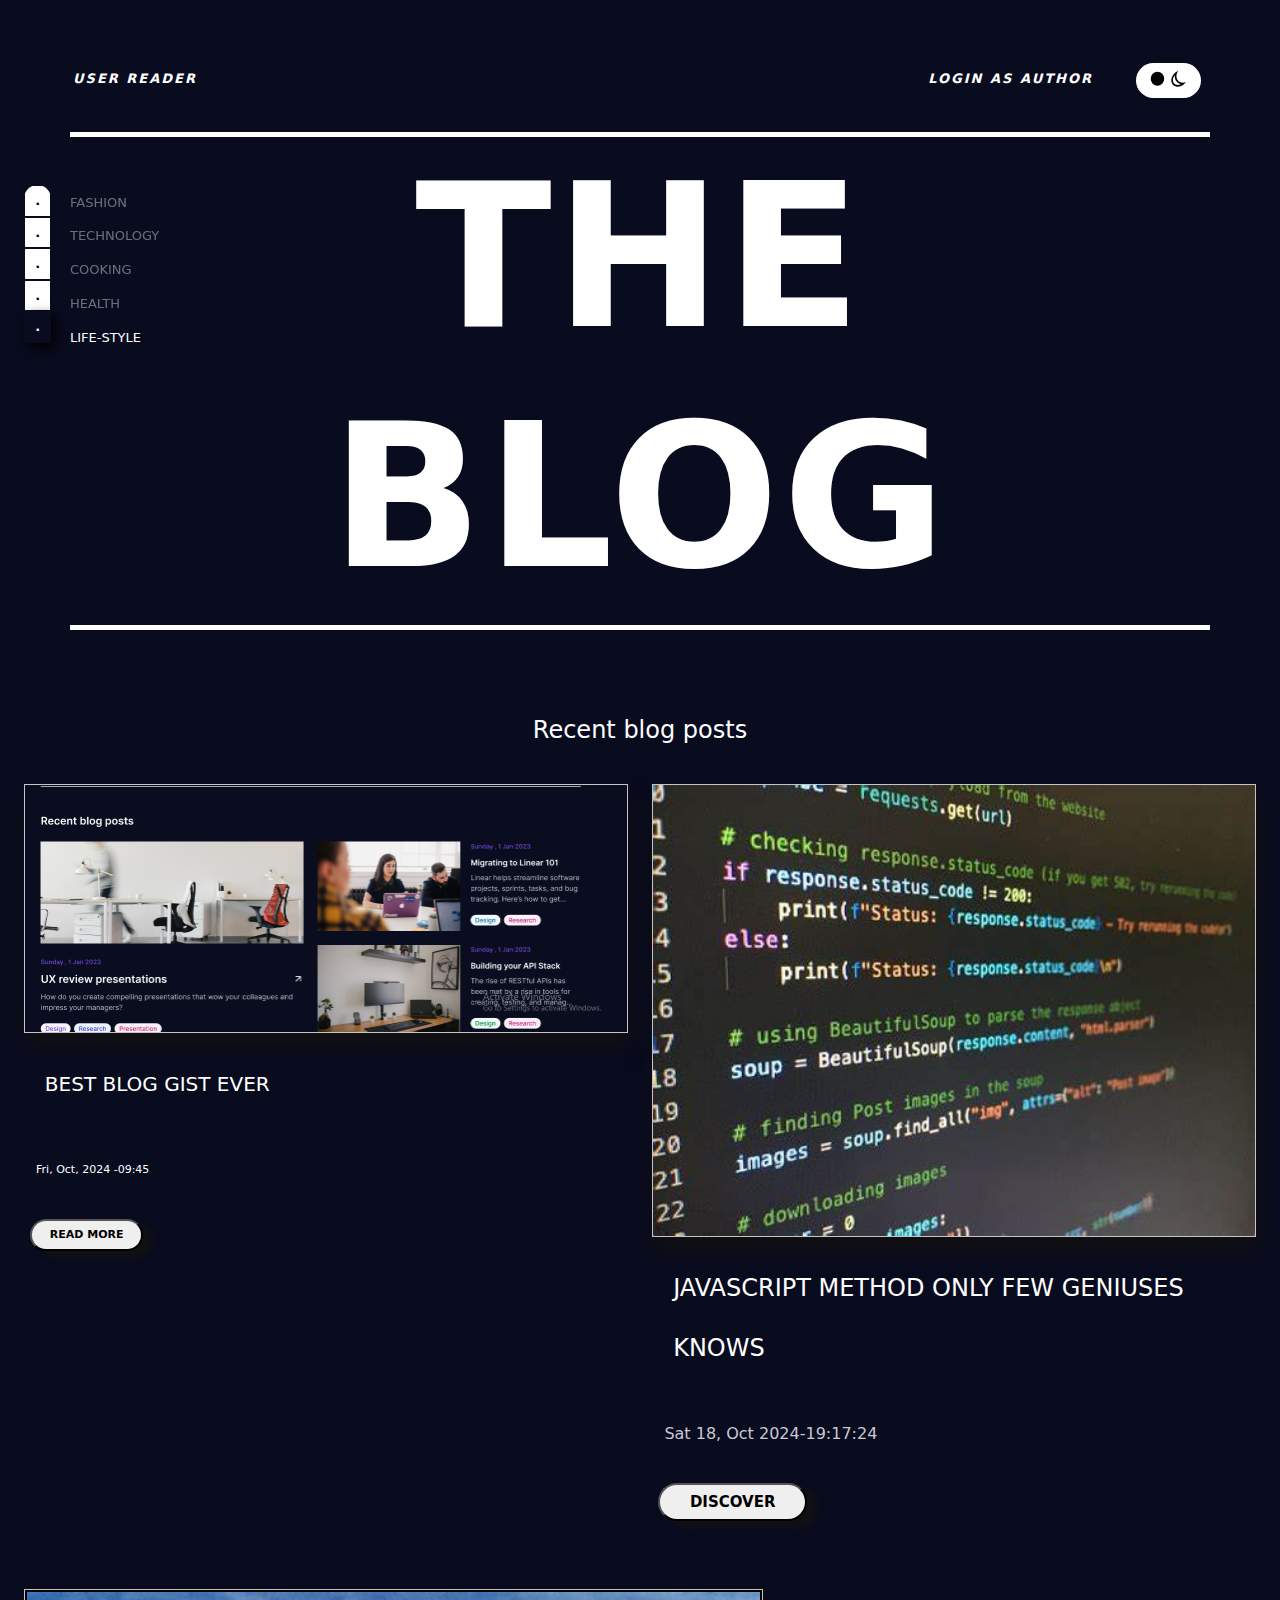
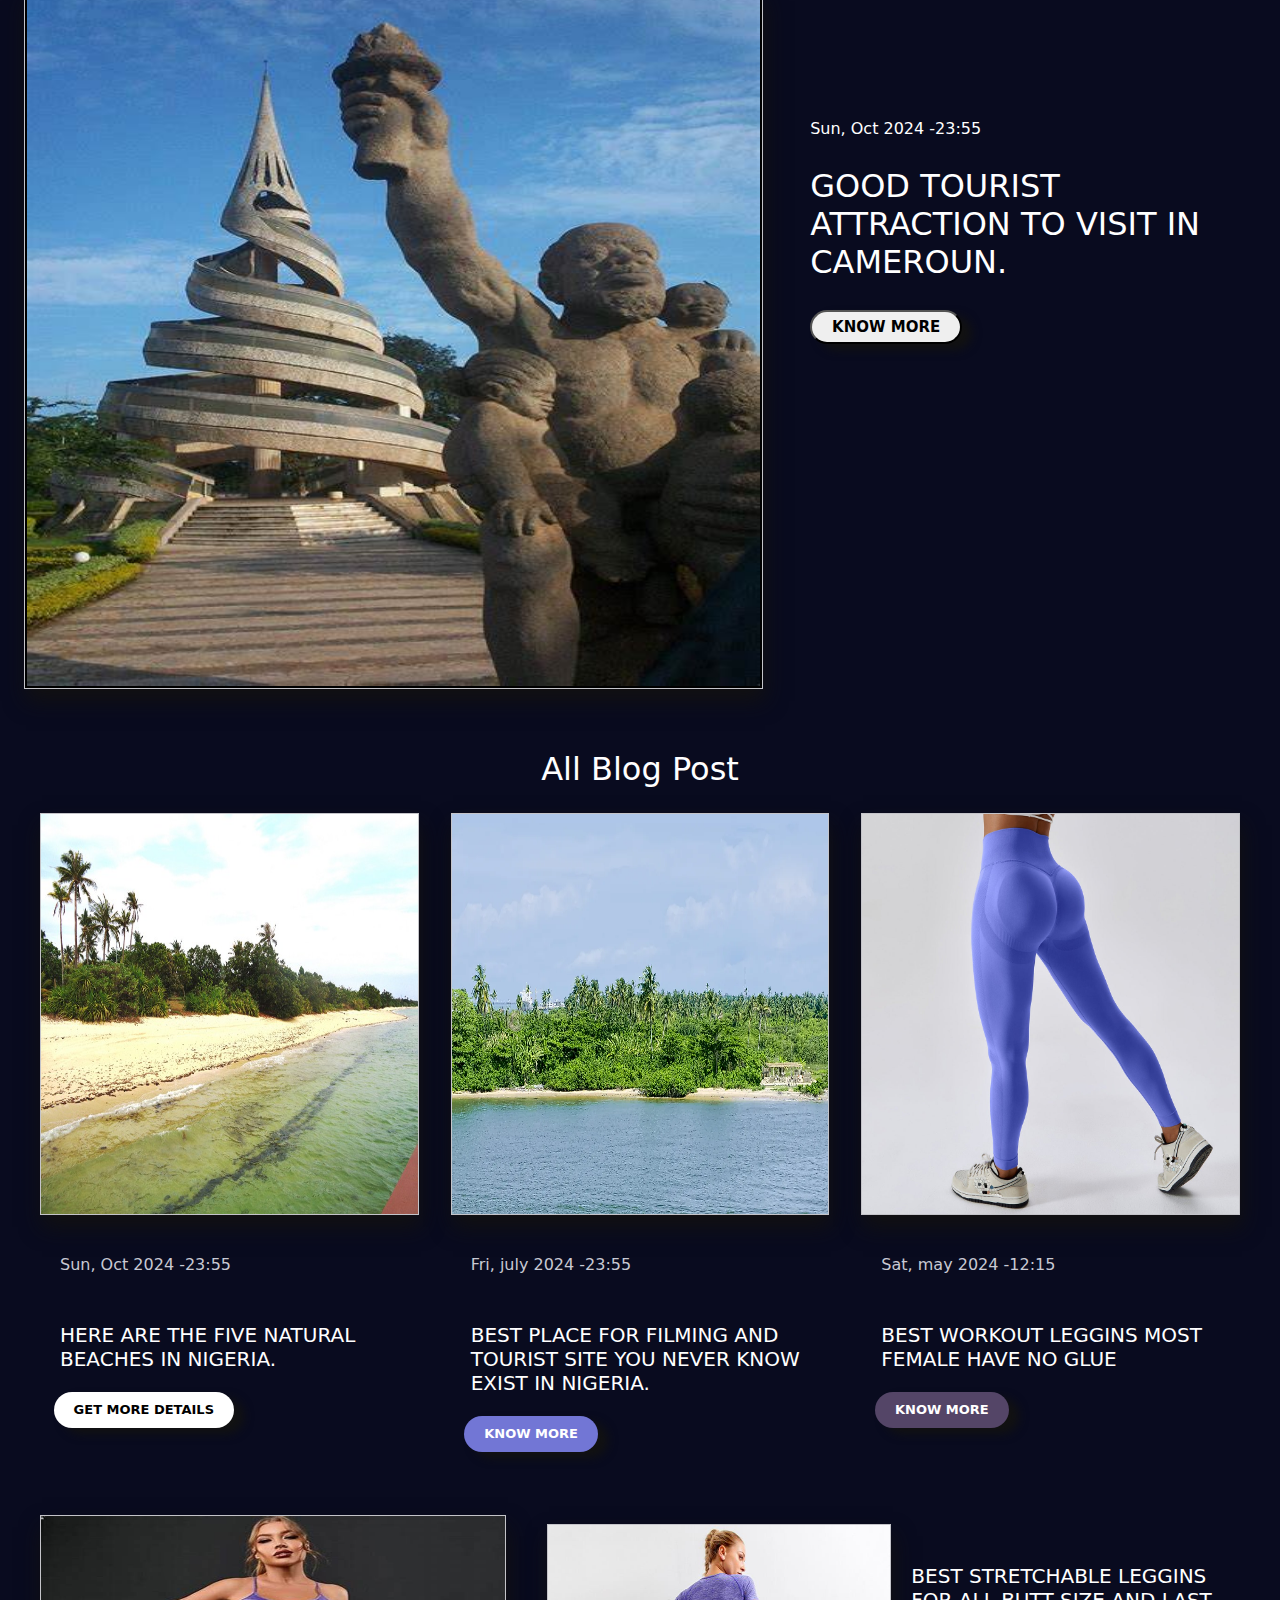
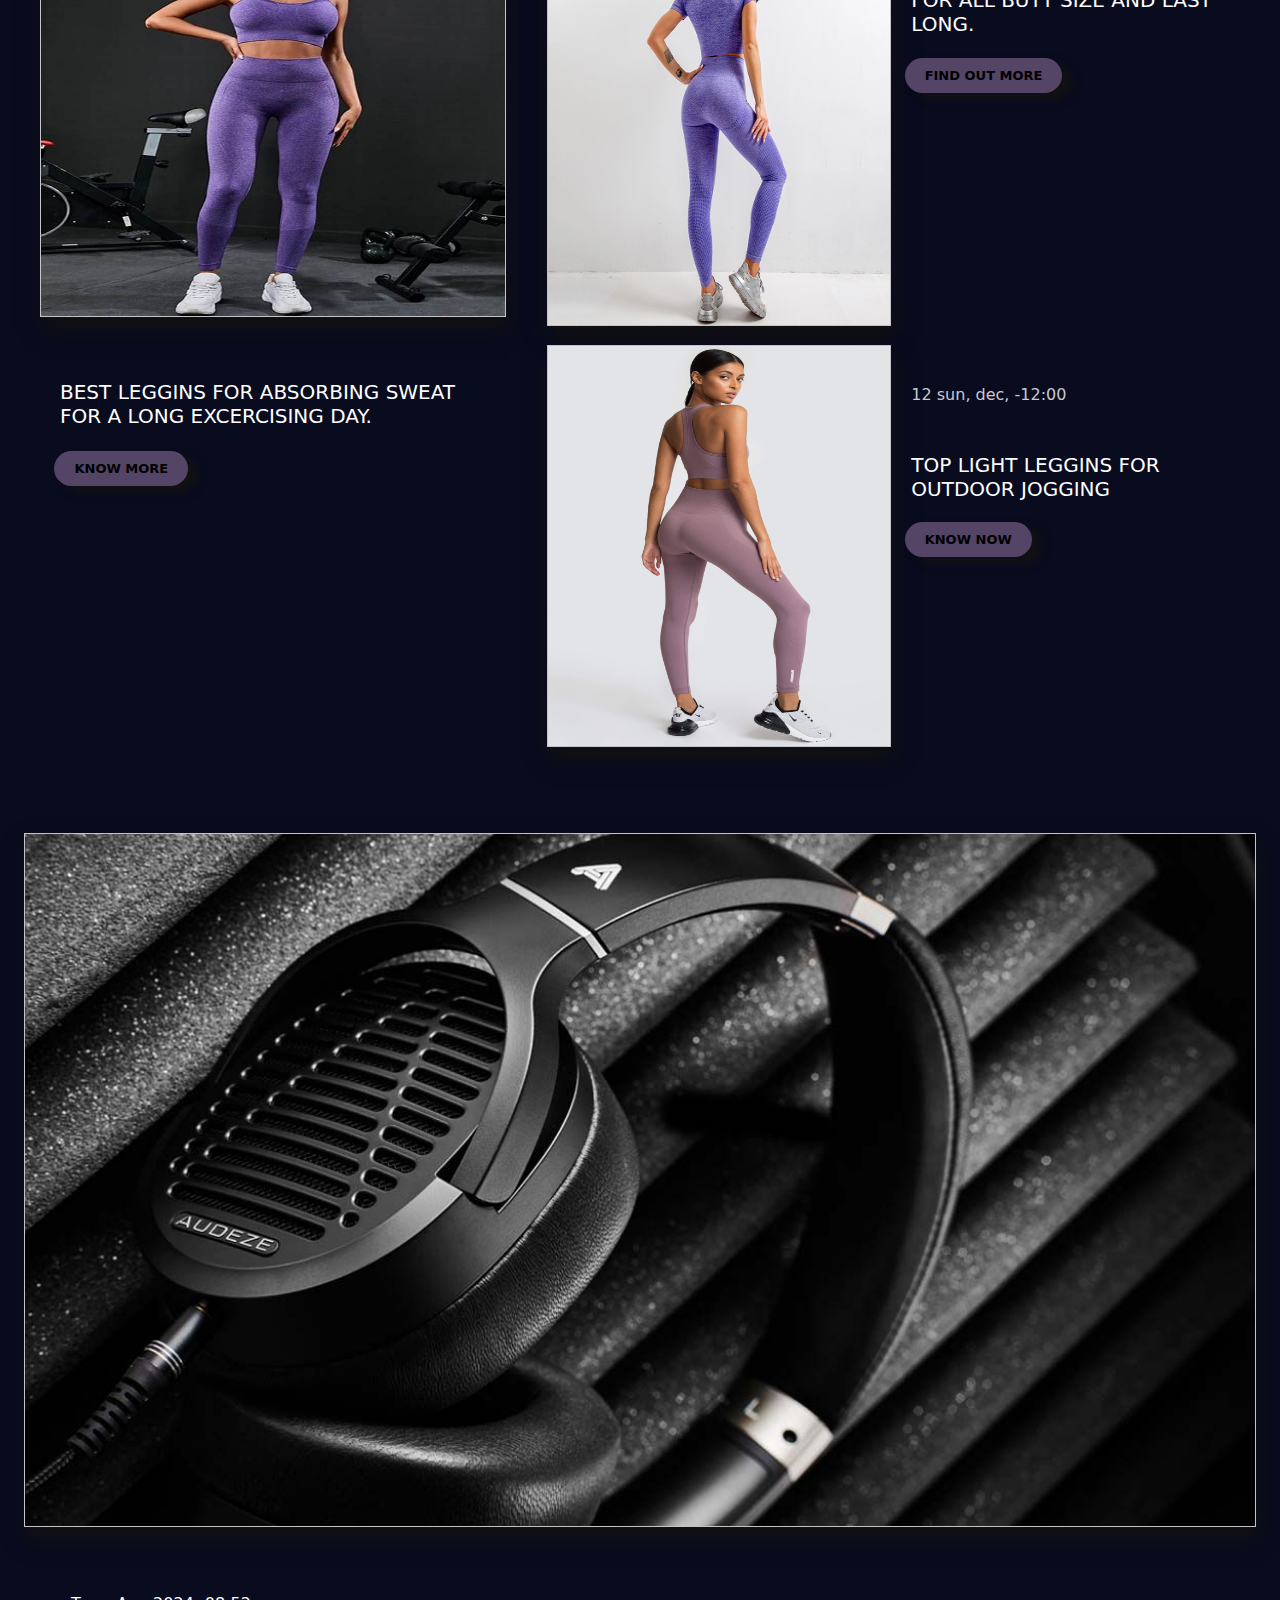
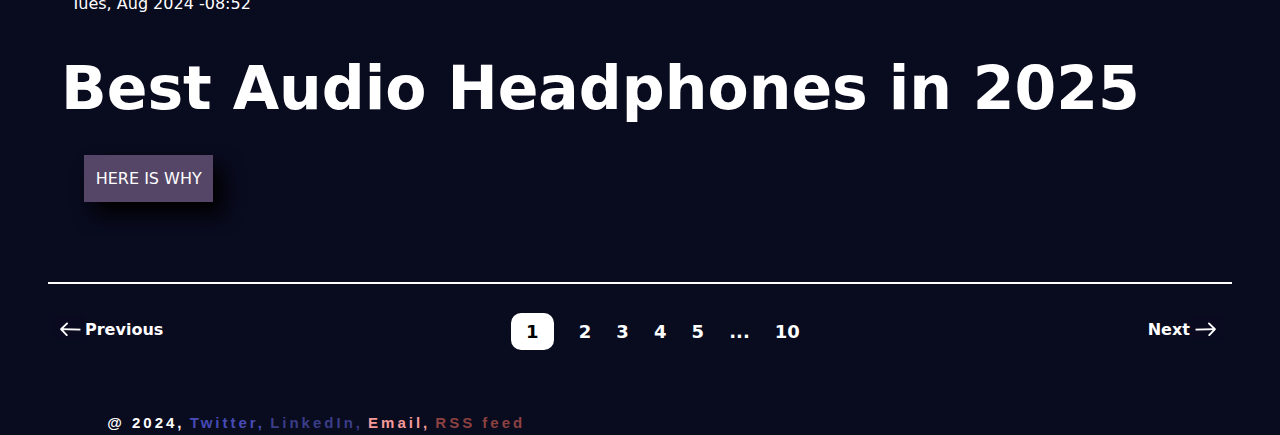
==== index.html @ d34fa122 "change again with javascript" ====
<!DOCTYPE html>
<html lang="en">
<head>
    <meta charset="UTF-8">
    <meta name="viewport" content="width=device-width, initial-scale=1.0">
    <link rel="stylesheet" href="css/Bootstrapp/bootstrap.min.css">
    <link rel="stylesheet" href="css/vanilla/style.css">
   
    <title>THE BLOG</title>
</head>
<body>
    <!-- overall blog container  -->
   <div class="Blog-body">
    <!-- main container -->
    <div class="main">
        <!-- Blog header -->
        <div class="header flex-container-column">
            <!-- Blog top nav -->
            <div class="Top-nav flex-container-row">
                <div class="Text-nav flex-container-row">
                    <div class="User-mode">
                        <h3 class="color-white">USER READER</h3>
                    </div>
                    <div class="Blogger-login color-white">
                        <h3>LOGIN AS AUTHOR</h3>
                    </div>
                </div>
               <div class="switcher">
                <div class="circle">
                    <img src="./assets/img/logo_assets/Ellipse 3.svg" alt="daylight" width="15px" class="day">
                    <img src="./assets/img/logo_assets/Subtract.svg" alt="night" width="15px" class="night">
                </div>
               </div>
          
            </div>
            <div class="Hero-text-container color-white">
                <div class="filter-bar flex-container-row">
                    <div class="flex-container-column description-name">
                        <span class="Fashion">FASHION</span>
                        <span class="Technology">TECHNOLOGY</span>
                        <span class="Cooking">COOKING</span>
                        <span class="Health">HEALTH</span>
                        <span class="selected Lifestyle">LIFE-STYLE</span>
                    </div>
                    <div class="filter flex-container-column">
                        <span id="Fashion">.</span>
                        <span id="Technology">.</span>
                        <span id="Cooking">.</span>
                        <span id="Health">.</span>
                        <span class="default" id="Lifestyle">.</span>
    
                    </div>
                </div>
                <div class="Hero-text">
                    <h1>THE BLOG</h1>
                </div>
            </div>
           
        </div>
         <!-- Blog main section-->
         <div class="Main-section padding-top">
            <div class="Top-text">
            <h4 class="color-white">Recent blog posts</h4>
            </div>
            <div class="Recent-blog-post flex-container-column padding-top">
                <div class="Recent-post flex-container-row">
                 <div class="blog-post-card color-white">
                    <div class="img">
                     <img src="./assets/img/Screenshot 2024-10-18 111700.png" alt="img" width="100%">
                    </div>
                    <div class="text-desc">
                    <h2>BEST BLOG GIST EVER</h2>
                </div>
                <div class="datetime-stamp">
                    <h3 class="color-white">Fri, Oct, 2024 -09:45</h3>
                </div>
                   <div class="button">
                    <input type="button" value="READ MORE">
                   </div>
                 
                 </div>
                 <div class="blog-post-card2 color-white" >
                    <div class="img"><img src="./assets/img/OIP.jpg" alt="img" width="100%" height="100%"></div>
                        
                  
                   
                    <div class="text-desc">
                        <h2>JAVASCRIPT METHOD ONLY  FEW GENIUSES KNOWS</h2>
                    </div>
                    <div class="datetime-stamp">
                        <h3>Sat 18, Oct 2024-19:17:24</h3>
                    </div>
                       <div class="button">
                        <input type="button" value="DISCOVER">
                       </div>
                   
                 </div>
                </div>
                <div class="Recent-post margin-top-5">
                    <div class="blog-post-card3 color-white">
                        <div class="img">
                        <img src="./assets/img/limbe.jpg" alt="Tourist site" width="100%" height="100%">
                        </div>
                        <div class="text-description">
                            <div class="description">
                                <div class="datetime-stamp">
                                    <h2>Sun, Oct 2024 -23:55</h2>
                                </div>
                                <div class="blogpost-description">
                                    <h3 class="color-white">GOOD TOURIST ATTRACTION TO VISIT IN CAMEROUN.</h3>
                                </div>
                                <div class="button">
                                    <input type="button" value="KNOW MORE">
                                   </div>

                            </div>
                        </div>
                    </div>
                </div>
                <div class="All-post margin-top-5">
                    <h2>All Blog Post</h2>
                    <div class="post-container flex-container-row">
                    <div class="post first-post">
                        <div class="img">
                            <img src="./assets/img/Bali-Village-4.jpg" alt="b-village" width="100%">
                        </div>
                        <div class="text-desc">
                            <div class="description">
                                <div class="datetime-stamp">
                                    <h3>Sun, Oct 2024 -23:55</h3>
                                </div>
                                <div class="blogpost-description">
                                    <h3 class="color-white">HERE ARE THE FIVE NATURAL 
                                        BEACHES IN NIGERIA.</h3>
                                </div>
                                <div class="button">
                                    <input type="button" value="GET MORE DETAILS" >
                                   </div>

                            </div>
                        </div>
                    </div>
                    <div class="post second-post">
                        <div class="img ">
                            <img src="./assets/img/shutterstock-133414805.webp" alt="b-village" width="100%">
                        </div>
                        <div class="text-desc">
                            <div class="description">
                                <div class="datetime-stamp">
                                    <h3>Fri, july 2024 -23:55</h3>
                                </div>
                                <div class="blogpost-description">
                                    <h3 class="color-white">BEST PLACE FOR FILMING AND TOURIST SITE YOU NEVER KNOW EXIST IN NIGERIA.</h3>
                                </div>
                                <div class="button">
                                    <input type="button" value="KNOW MORE">
                                   </div>

                            </div>
                        </div>
                    </div>
                    <div class="post third-post">
                        <div class="img ">
                            <img src="./assets/img/R.jpg" alt="leggins" width="100%">
                        </div>
                        <div class="text-desc">
                            <div class="description">
                                <div class="datetime-stamp">
                                    <h3>Sat, may 2024 -12:15</h3>
                                </div>
                                <div class="blogpost-description">
                                    <h3 class="color-white">BEST WORKOUT LEGGINS MOST FEMALE HAVE NO GLUE</h3>
                                </div>
                                <div class="button">
                                    <input type="button" value="KNOW MORE" class="color-white">
                                   </div>

                            </div>
                        </div>
                    </div>
                    </div>
                    <div class="post-container flex-container-row post-2">
                        <div class="post flex-container-column post-display">
                            <div class="img">
                                <img src="./assets/img/wear.jpg" alt="sharp leggins wears" width="100%">
                            </div>
                            <div class="text-desc margin-top-5">
                                <div class="description">
                                    <div class="datetime-stamp"></div>
                                    <div class="blogpost-description">
                                        <h3 class="color-white">BEST LEGGINS FOR  ABSORBING SWEAT FOR A LONG EXCERCISING DAY.</h3>
                                    </div>
                                    <div class="button">
                                        <input type="button" value="KNOW MORE">
                                    </div>
                                    
                                </div>
                            </div>
                        </div>
                        <div class="flex-container-column post-display2">
                            <div class="post flex-container-row post-a padding-2">
                                <div class="img">
                                    <img src="./assets/img/stretching.jpeg" alt="stretch-able" width="100%">
                                </div>
                                <div class="text-desc">
                                    <div class="description">
                                        <div class="datetime-stamp"></div>
                                        <div class="blogpost-description">
                                            <h3 class="color-white">
                                                BEST STRETCHABLE LEGGINS FOR ALL BUTT SIZE AND LAST LONG.
                                            </h3>
                                        </div>
                                        <div class="button">
                                            <input type="button" value="FIND OUT MORE">
                                        </div>
                                    </div>
                                </div>
                            </div>
                            <div class="post flex-container-row post-b padding-2">
                                <div class="img">
                                    <img src="./assets/img/workout leggins.jpg" alt="excercise leggins" width="100%">
                                </div>
                                <div class="text-desc">
                                <div class="text-description">
                                    <div class="datetime-stamp">
                                        <h3>12 sun, dec, -12:00</h3>
                                    </div>
                                    <div class="blogpost-description">
                                        <h3 class="color-white">TOP LIGHT LEGGINS FOR OUTDOOR JOGGING   </h3>
                                    </div>
                                    <div class="button">
                                        <input type="button" value="KNOW NOW">
                                    </div>
                                </div>
                            </div>
                        </div>
                    </div>
                   
                    </div>
                <div class="catch-phrase-blog margin-top-5">
                    <div class="img">
                        <img src="./assets/img/Best_headphones.jpg" alt="headphone" width="100%">
                    </div>
                    
                    <div class="desc">
                    <div class="datetime-stamp" >
                            <h3 style="color: white;">Tues, Aug 2024 -08:52</h3>
                        </div>
                       <h2>Best  Audio Headphones in 2025</h2>
                        <button type="submit">HERE IS WHY</button>
                    </div>
                </div>
            </div>
        </div>
        <!-- blog footer -->
        <div class="footer">
            <div class="footer-container">
                <div class="Top-footer-nav">
                    <div class="previous">
                        <img src="./assets/img/logo_assets/arrow.png" alt="back arrow" id="prev"><span>Previous</span>

                    </div>
                    <div class="nav-numbers">
                        <div class="numbers">
                            <span id="active">1</span>
                            <span>2</span>
                            <span>3</span>
                            <span>4</span>
                            <span>5</span>
                            <span>...</span>
                            <span>10</span>
                        </div>
                    </div>
                    <div class="next">
                        <span>Next</span>
                        <img src="./assets/img/logo_assets/arrow-left.png" alt="arrow front" id="next">
                       
                    </div>
                </div>
                <div class="links margin-top-5">
                    <a href="" id="Production">@ 2024,</a>
                    <a href="" id="Twitter">Twitter,</a>
                    <a href=""id="Linkedin">LinkedIn,</a>
                    <a href="" id="Email">Email,</a>
                    <a href="" id="Rssfeed">RSS feed</a>
                </div>
            </div>
        </div>
    </div>
   </div> 
   <script src="js/interaction.js"></script>
</body>
</html>
---- css/vanilla/style.css ----
/* universal declaration */
*{
    box-sizing: border-box;
}
/* body */

body{
    padding: 0;
    margin: 0;
    background-color: rgb(9, 11, 31);
}

/* universal class */
.flex-container-column{
    display: flex;
    flex-direction: column;
    justify-content: space-between;

}
.flex-container-row{
    display: flex;
    flex-direction: row;
    justify-content: space-between;

}
.margin-top-5{
    margin-top: 5%;
}
.padding-top{
    padding-top: 12px;
}
.color-white{
    color: white !important;
}
.padding-2{
    padding: 2%;
}
.img{
    box-shadow: #121111 2px 12px 20px;
    border: 1px solid #ffffffc2;
    max-height: 600px;
}

.img:hover, .button input:hover {
    opacity: 80%;
    transition: all 0.3s ease !important;
}
/* header container */
.header{
     padding: 34px 70px;
    /* padding: 2%; */
   
}
/* header top navigation container*/
.header .Top-nav{
    margin: 34px 0px;
}
/* text container for top navigation  */
.Text-nav{
    width: 90%;
     
} 
/* section for login */
.Text-nav .User-mode, .Blogger-login{
    padding: 3px;
    font-style: italic;
    letter-spacing: 15%;
    line-height: 10px;
    font-size: 16px;
} 
/* container for day/night switcher */
.switcher{
    display: flex;
    width: 10%;
    margin-top: -5px;
    padding-left: 30px;
   
}
/* day/night switcher */
.switcher .circle{
    width: 65px;
    border-radius: 20px;
    background-color: white;
    text-align: center;
    padding: 3px;
    margin: 0 auto;
    transition: 0.5s ease-in-out;

} 
.black{
    background-color:  black !important;
}
.white{
    background-color:  white !important;
}
.gray{
    background-color: grey;
}

.Text-nav h3{
    font-weight: 600;
    font-size: medium;
    letter-spacing:2px;
    font-size: small;
}
.Top-text{
    padding: 20px;
}
/* The header text container */
.Hero-text-container{
    position: relative;
    border-top: 5px white solid;
    border-bottom: 5px white solid;
}
.filter-bar{
    position: absolute;
    top: 10%;
    left: -4%;
}
.filter-bar .description-name{
    margin-left: 50%;
    
}
.description-name span{
    font-weight: 300;
    font-size: small;
    margin: 8% 1%;
    /* color: rgb(150, 86, 210); */
    color: white;
    opacity: 0.4;
}
.filter{
    position: absolute;
    background-color: white;
    margin: 0 auto;
    width: 30%;
    border-radius: 15px;
    text-align: center;
    
}
.filter span{
    font-weight: bolder;
    cursor: pointer;
    font-size: small;
    padding: 5px 0px;
    border: 1px solid rgb(9, 11, 31);
    color: black;
}

.radius-bottom{
    border-radius: 0px 0px 15px 15px;
}
.active{
    font-size: medium !important;
    background-color: rgb(9, 11, 31);
    color: white !important;
    box-shadow: 0px 5px 5px black;
    
}
.default{
    background-color: rgb(9, 11, 31);
    color: white !important;
    box-shadow: 4px 5px 12px black;
   
    
}
.selected{
   opacity: 1 !important;
   font-weight: 500 !important;
}
.Hero-text-container .Hero-text {
    text-align: center;
  
}

.Hero-text h1{
     font-size: 200px;
    letter-spacing: 3px;
    font-weight: bolder;
    
    
}
/* main section of the page */
.Main-section{
    margin:20px 24px 0px;
    
}
/* section header */
.Main-section h4{
    text-align: center;
}
/* Recent post container */

.blog-post-card{
    width: 50%;
    margin-right: 2%;
}

.blog-post-card2{
    width: 50%;
    max-width: 700px;
}
.blog-post-card2 h2, .blog-post-card h2{
    padding: 5px;
    margin: 1%;
}


.text-desc{
    padding: 10px;
}
.text-desc h2,.text-desc h2{
font-size: 24px;
letter-spacing: 5%;
line-height: 60px;

}
.blog-post-card .text-desc h2{
    font-size: 20px;
}
.blog-post-card2 .datetime-stamp,.blog-post-card .datetime-stamp{
    padding: 5px;
    padding-left: 2%;
}
.datetime-stamp h3{
    font-size: 16px;
    color: #c8c9d3;;
    letter-spacing: 5%;
    line-height: 60px;
}
.blog-post-card .datetime-stamp h3{
    font-size: 11px;
}

.button{
      padding: 1%;
}
.button input{
    color: black;
    border-radius: 20px;
    font-size: 15px;
    font-weight: 700;
    letter-spacing: 5%;
    padding: 1% 5%;
    box-shadow: 10px 6px 10px rgb(18, 18, 18);
   
}
.blog-post-card .button input{
    font-size: 11px;
    color: black;
    padding: 1% 3%;
}

.blog-post-card3{
    display: flex;
    flex-direction: row;
    justify-content: space-between;
    margin: 0 auto;
    width: 100%;
  
   
}
.blog-post-card3 .img{
    width: 60%;
    max-width: 900px;
    max-height: 700px;
  
}
.blog-post-card3 img{
    width: 100% !important;
    border: 2px solid black;
}

.blog-post-card3 .text-description{
    margin: 0 auto;
    width: 40%;
    padding: 3%;
 }
.text-description .description{
    margin-top: 20%;
}

.datetime-stamp,  .blogpost-description{
    padding: 10px;
    
}
.description .button{
    margin-bottom: 5% !important;
}
.blog-post-card3 .datetime-stamp h2{
    letter-spacing: 5%;
    font-size: 16px;
}
.blog-post-card3 h3{
    font-size: 32px !important;
    font-weight: bold;
}
.blog-post-card3 .button{
 
    padding: 10px;
}
.blog-post-card3 .button button{
    color: white;
}

.All-post h2{
    text-align: center;
    color: white;
}

.post{
    padding: 0.3%;
    margin: 1%;
    width: 600px;
}
.post-container .blog-post-card{
    width: 30% !important;
}
.blogpost-description h3{
    font-size: 20px;
   font-weight: 400;
   letter-spacing: 0.2%;
}
.post:hover{
    transition: 1s;
    box-shadow: 15px 15px 30px BLACK;
    
  
}
.post .img img{
    height: 400px;
    max-width: 600px;

}
.post .img img:hover{
    border-radius: 10px;
    opacity: 80%;
    transition: 0.5s;
}
.post .img:hover{
    transition: 0.5s !important;
    border: 1.5px solid white !important;
    border-radius: 10px !important;
}
.post .button input{
    background-color:rgb(84, 69, 103);
    font-weight: 400;
    font-size: small;
    padding: 8px 20px;
    border: none;
    font-weight: bold;
    
}
.post .button input:hover{
    opacity: 80%;
}
.first-post .button input{
    background-color: white;
    color: black;
   
}
.second-post .button input{
    background-color: rgb(114 118 213);
    color: white;
  
}
.post-2 .post-display{
    width: 40%;
    justify-content: normal;
    height: fit-content;
}

.post-display.img{
    width: 80%;
}

.post-2 .post-display2{
    padding: 0.3%;
    margin: 1%;
    width: 60%;
}
/* .post-display .img,.text-desc{
    width: 50%;
} */
.post-display2 .img,.text-desc{
    width: 100%;
}

 .post-a{
    width: 100%;
} 
 .post-b{
    width: 100%;
} 



.catch-phrase-blog h2{
    text-align: left;
    font-size: 45px;
}

.catch-phrase-blog .desc{
    padding: 3%;
   
}
.catch-phrase-blog h2{
    /* color: rgb(85, 70, 104); */
    color: white;
    font-weight: bolder;
    font-size: 60px;
}
button, input{
     box-shadow: 10px 12px 20px black;
}


.catch-phrase-blog button{
    background-color: rgb(85, 70, 104);
    padding: 1%;
    color: white;
    margin: 2%;
    box-shadow: 10px 12px 20px black;
    border: none;
}
.catch-phrase-blog button:hover{
    background-color: black;
    border: 1px solid white;
    transition: 1s;
 
}
.catch-phrase-blog .img{
    max-height: 70%;

}
/* footer */
.footer{
    margin:20px 24px 0px;
    border-top: 2px solid white;
    min-height: 40px;
}

.Top-footer-nav{
    margin-top: 2%;
    display: flex;
    flex-direction: row;
    justify-content: space-between;

}
.nav-numbers{
    padding-top: 10px;
}
.numbers span{
    margin: 0px 10px;
    font-weight: 600;
    font-size: 18px;
}
.numbers #active{
    background-color: white;
    border-radius: 10px;
    color: black;
    padding:8px 15px;
}
.previous, .next{
    padding-top: 5px;
    padding: 10px;
}
.previous img, .next img{
    margin-top: -8px;
    margin-left: -4px;
}
span{
    color: white;
    font-weight: 600;
}    
/* links */
.links a{
    text-decoration: none;
    font-size: 15px;
    font-family: Arial, Helvetica, sans-serif;
    font-weight: bold;
    letter-spacing: 3px;
}
.links{
    margin-left: 5%;
}
.links #Production{
    color:white;
}
.links #Twitter{
    color: rgb(71, 75, 181);
}
.links #Linkedin{
    color: rgb(58, 61, 135);
}
.links #Email{
    color: rgb(244, 154, 154);
}
.links #Rssfeed{
    color: rgb(140, 65, 65);
}
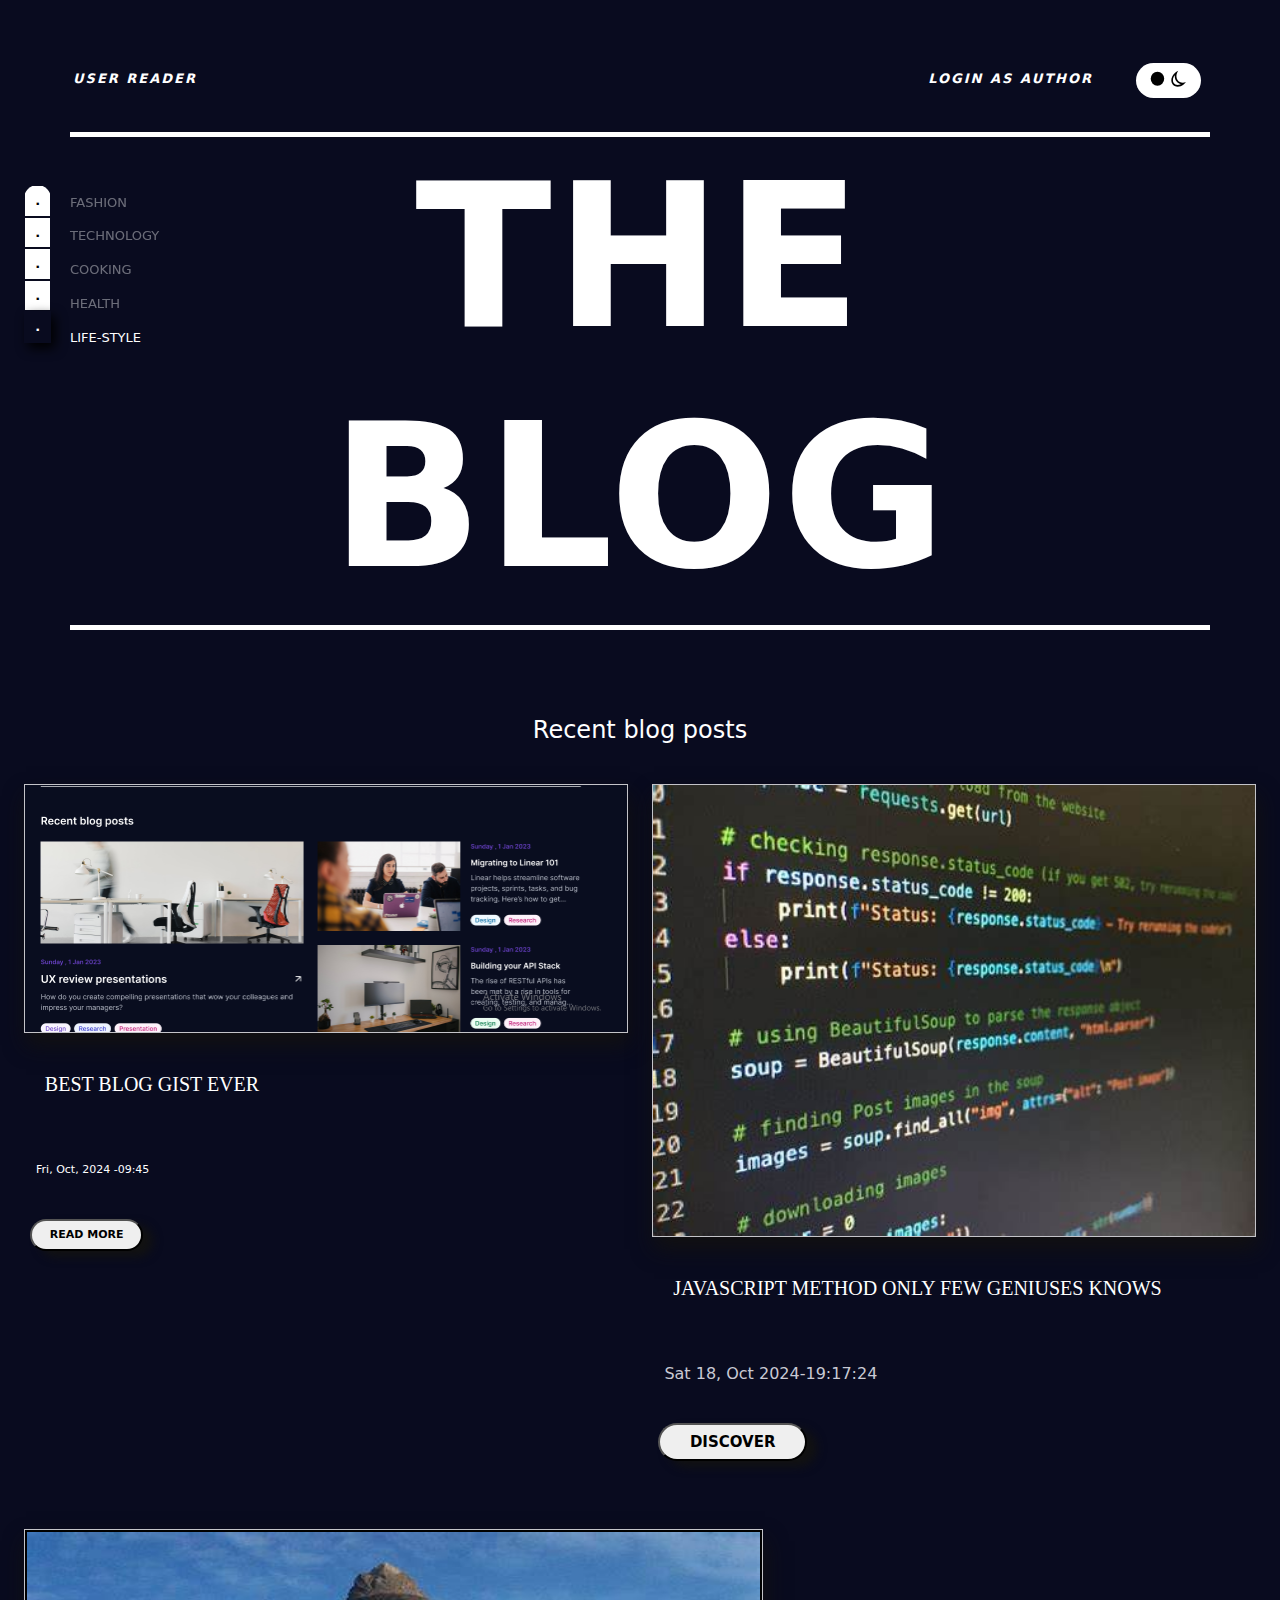
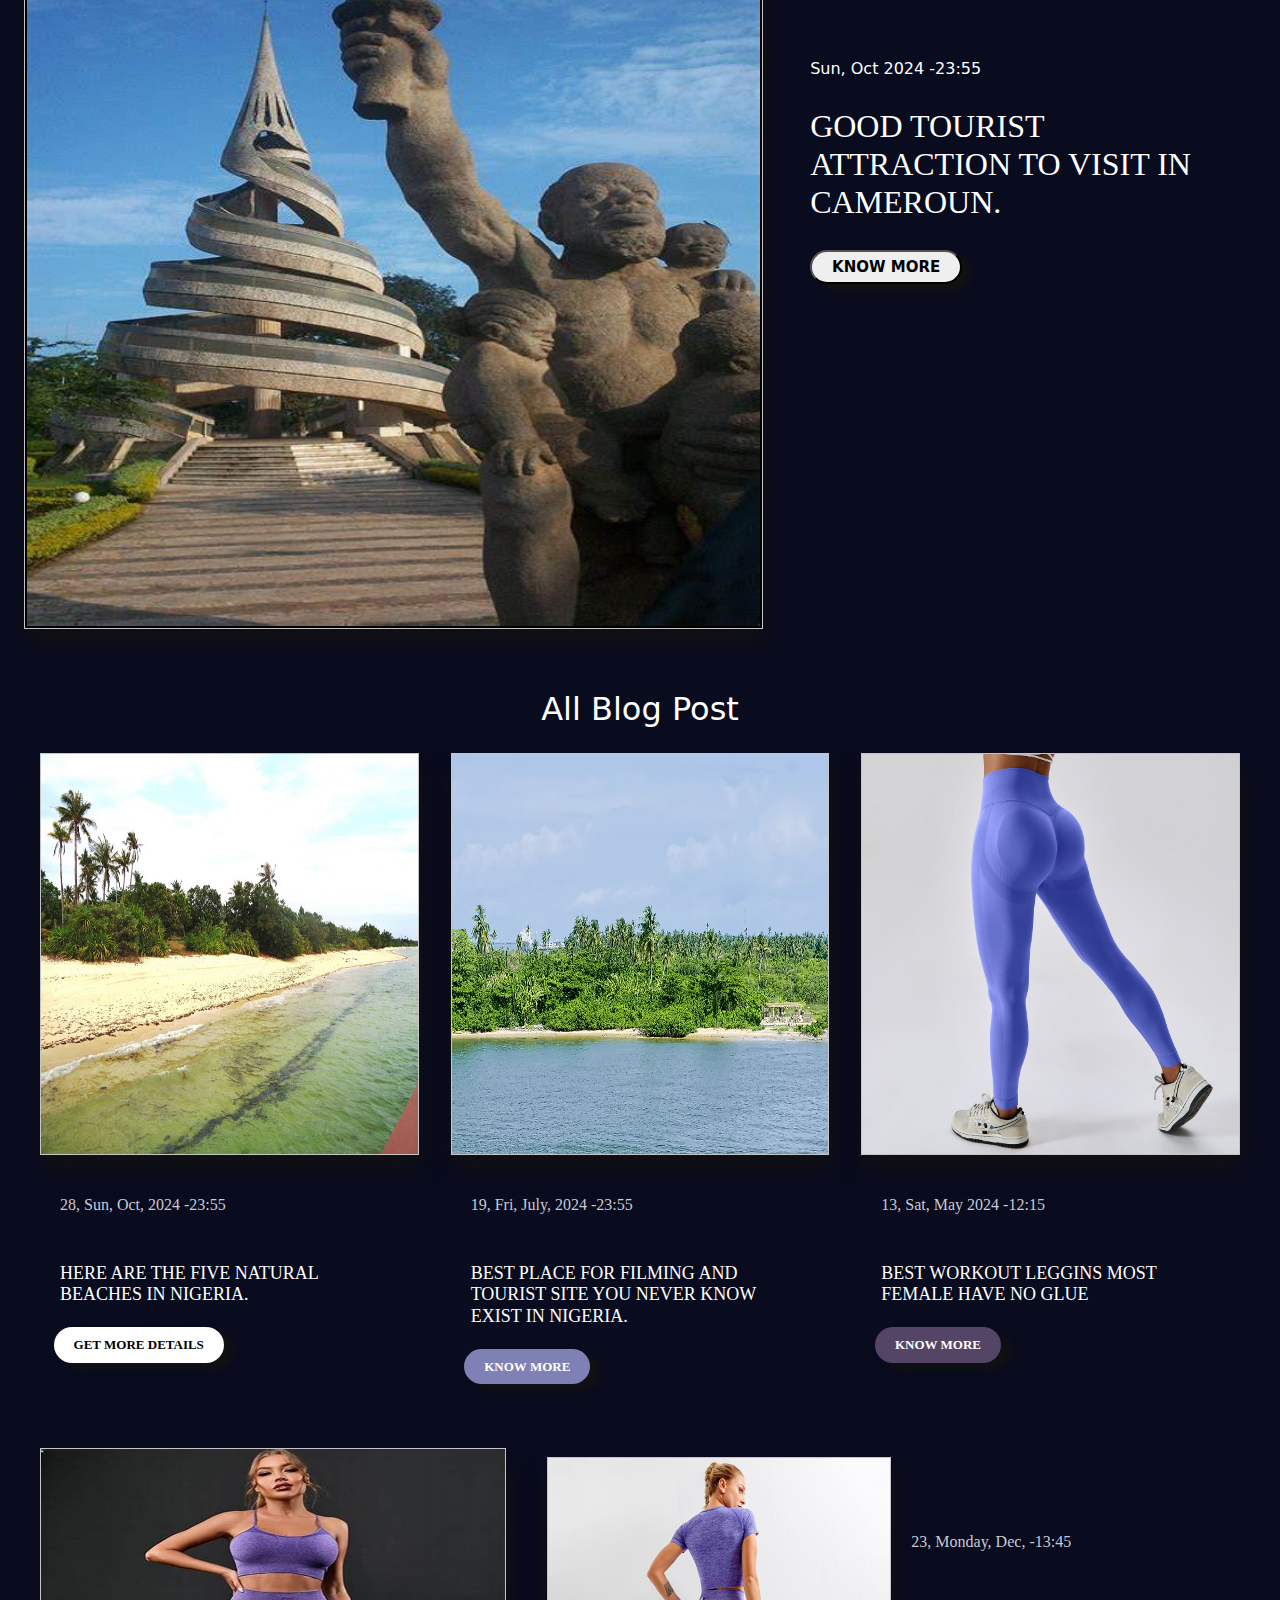
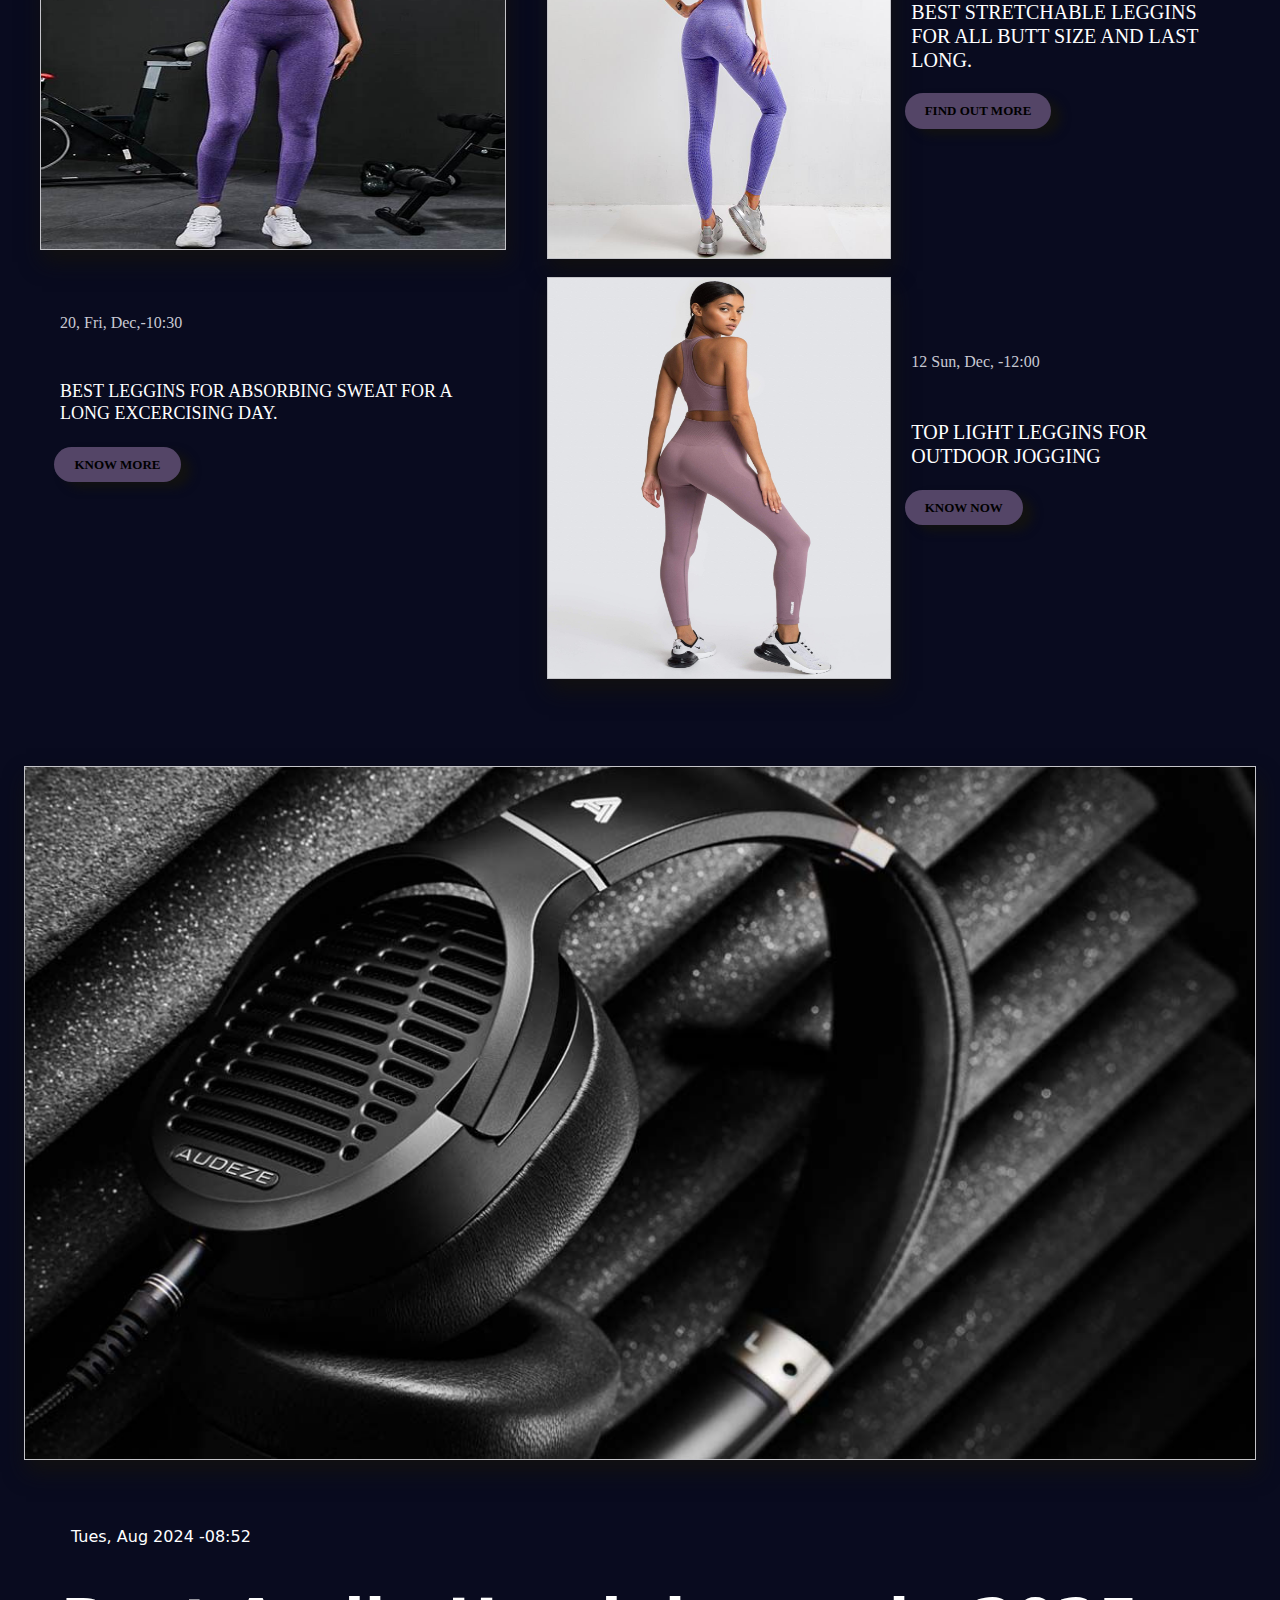
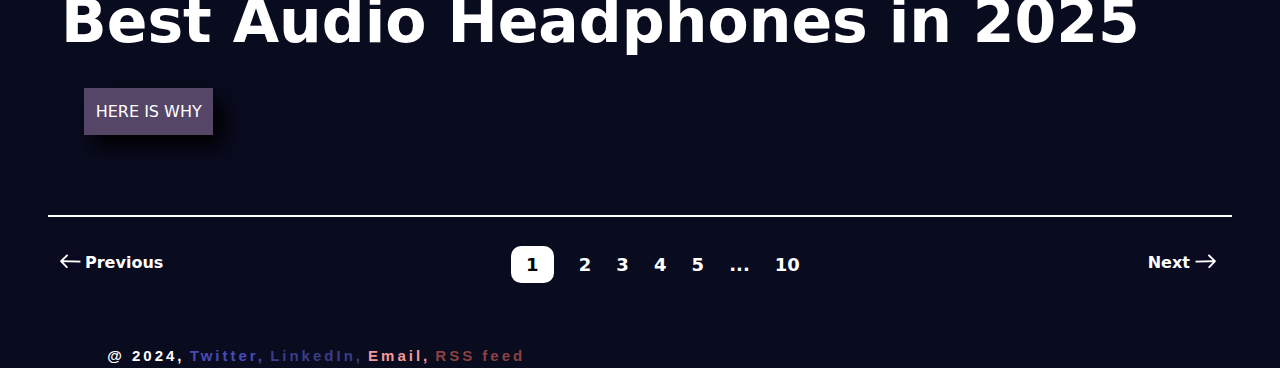
==== commit 972902ec: "update" ====
--- a/index.html
+++ b/index.html
@@ -3,9 +3,10 @@
 <head>
     <meta charset="UTF-8">
     <meta name="viewport" content="width=device-width, initial-scale=1.0">
-    <link rel="stylesheet" href="css/Bootstrapp/bootstrap.min.css">
-    <link rel="stylesheet" href="css/vanilla/style.css">
+    <link rel="stylesheet" href="./css/Bootstrapp/bootstrap.min.css">
+    <link rel="stylesheet" href="./css/vanilla/style.css">
    
+  
     <title>THE BLOG</title>
 </head>
 <body>
@@ -127,7 +128,7 @@
                         <div class="text-desc">
                             <div class="description">
                                 <div class="datetime-stamp">
-                                    <h3>Sun, Oct 2024 -23:55</h3>
+                                    <h3>28, Sun, Oct, 2024 -23:55</h3>
                                 </div>
                                 <div class="blogpost-description">
                                     <h3 class="color-white">HERE ARE THE FIVE NATURAL 
@@ -147,7 +148,7 @@
                         <div class="text-desc">
                             <div class="description">
                                 <div class="datetime-stamp">
-                                    <h3>Fri, july 2024 -23:55</h3>
+                                    <h3>19, Fri, July, 2024 -23:55</h3>
                                 </div>
                                 <div class="blogpost-description">
                                     <h3 class="color-white">BEST PLACE FOR FILMING AND TOURIST SITE YOU NEVER KNOW EXIST IN NIGERIA.</h3>
@@ -166,7 +167,7 @@
                         <div class="text-desc">
                             <div class="description">
                                 <div class="datetime-stamp">
-                                    <h3>Sat, may 2024 -12:15</h3>
+                                    <h3> 13, Sat, May 2024 -12:15</h3>
                                 </div>
                                 <div class="blogpost-description">
                                     <h3 class="color-white">BEST WORKOUT LEGGINS MOST FEMALE HAVE NO GLUE</h3>
@@ -186,7 +187,9 @@
                             </div>
                             <div class="text-desc margin-top-5">
                                 <div class="description">
-                                    <div class="datetime-stamp"></div>
+                                    <div class="datetime-stamp">
+                                        <h3>20, Fri, Dec,-10:30</h3>
+                                    </div>
                                     <div class="blogpost-description">
                                         <h3 class="color-white">BEST LEGGINS FOR  ABSORBING SWEAT FOR A LONG EXCERCISING DAY.</h3>
                                     </div>
@@ -202,9 +205,11 @@
                                 <div class="img">
                                     <img src="./assets/img/stretching.jpeg" alt="stretch-able" width="100%">
                                 </div>
-                                <div class="text-desc">
+                                <div class="text-desc margin-top-5">
                                     <div class="description">
-                                        <div class="datetime-stamp"></div>
+                                        <div class="datetime-stamp">
+                                            <h3>23, Monday, Dec, -13:45 </h3>
+                                        </div>
                                         <div class="blogpost-description">
                                             <h3 class="color-white">
                                                 BEST STRETCHABLE LEGGINS FOR ALL BUTT SIZE AND LAST LONG.
@@ -216,14 +221,14 @@
                                     </div>
                                 </div>
                             </div>
-                            <div class="post flex-container-row post-b padding-2">
+                            <div class="post flex-container-row post-b padding-2 margin-top-5">
                                 <div class="img">
                                     <img src="./assets/img/workout leggins.jpg" alt="excercise leggins" width="100%">
                                 </div>
-                                <div class="text-desc">
+                                <div class="text-desc margin-top-5">
                                 <div class="text-description">
                                     <div class="datetime-stamp">
-                                        <h3>12 sun, dec, -12:00</h3>
+                                        <h3>12 Sun, Dec, -12:00</h3>
                                     </div>
                                     <div class="blogpost-description">
                                         <h3 class="color-white">TOP LIGHT LEGGINS FOR OUTDOOR JOGGING   </h3>
--- a/css/vanilla/style.css
+++ b/css/vanilla/style.css
@@ -208,9 +208,12 @@
 
 .text-desc{
     padding: 10px;
+    font-family: Roboto;
+    font-weight: 400;
+    font-size: 16px;
 }
 .text-desc h2,.text-desc h2{
-font-size: 24px;
+font-size: 20px;
 letter-spacing: 5%;
 line-height: 60px;
 
@@ -317,8 +320,9 @@
     width: 30% !important;
 }
 .blogpost-description h3{
-    font-size: 20px;
-   font-weight: 400;
+    font-family: Roboto;
+    font-size: 18px;
+   font-weight: 300;
    letter-spacing: 0.2%;
 }
 .post:hover{
@@ -360,7 +364,7 @@
    
 }
 .second-post .button input{
-    background-color: rgb(114 118 213);
+    background-color:rgb(127 129 181);
     color: white;
   
 }
@@ -385,14 +389,25 @@
 .post-display2 .img,.text-desc{
     width: 100%;
 }
+.post-display .button input:hover{
+    color: white;
+}
 
  .post-a{
     width: 100%;
 } 
+.post-a .text-desc .blogpost-description h3, .post-b .text-desc .blogpost-description h3{
+    font-size: 20px;
+}
  .post-b{
     width: 100%;
 } 
-
+.post-a .button input:hover{
+    color: white;
+}
+.post-b .button input:hover{
+    color: white;
+}
 
 
 .catch-phrase-blog h2{
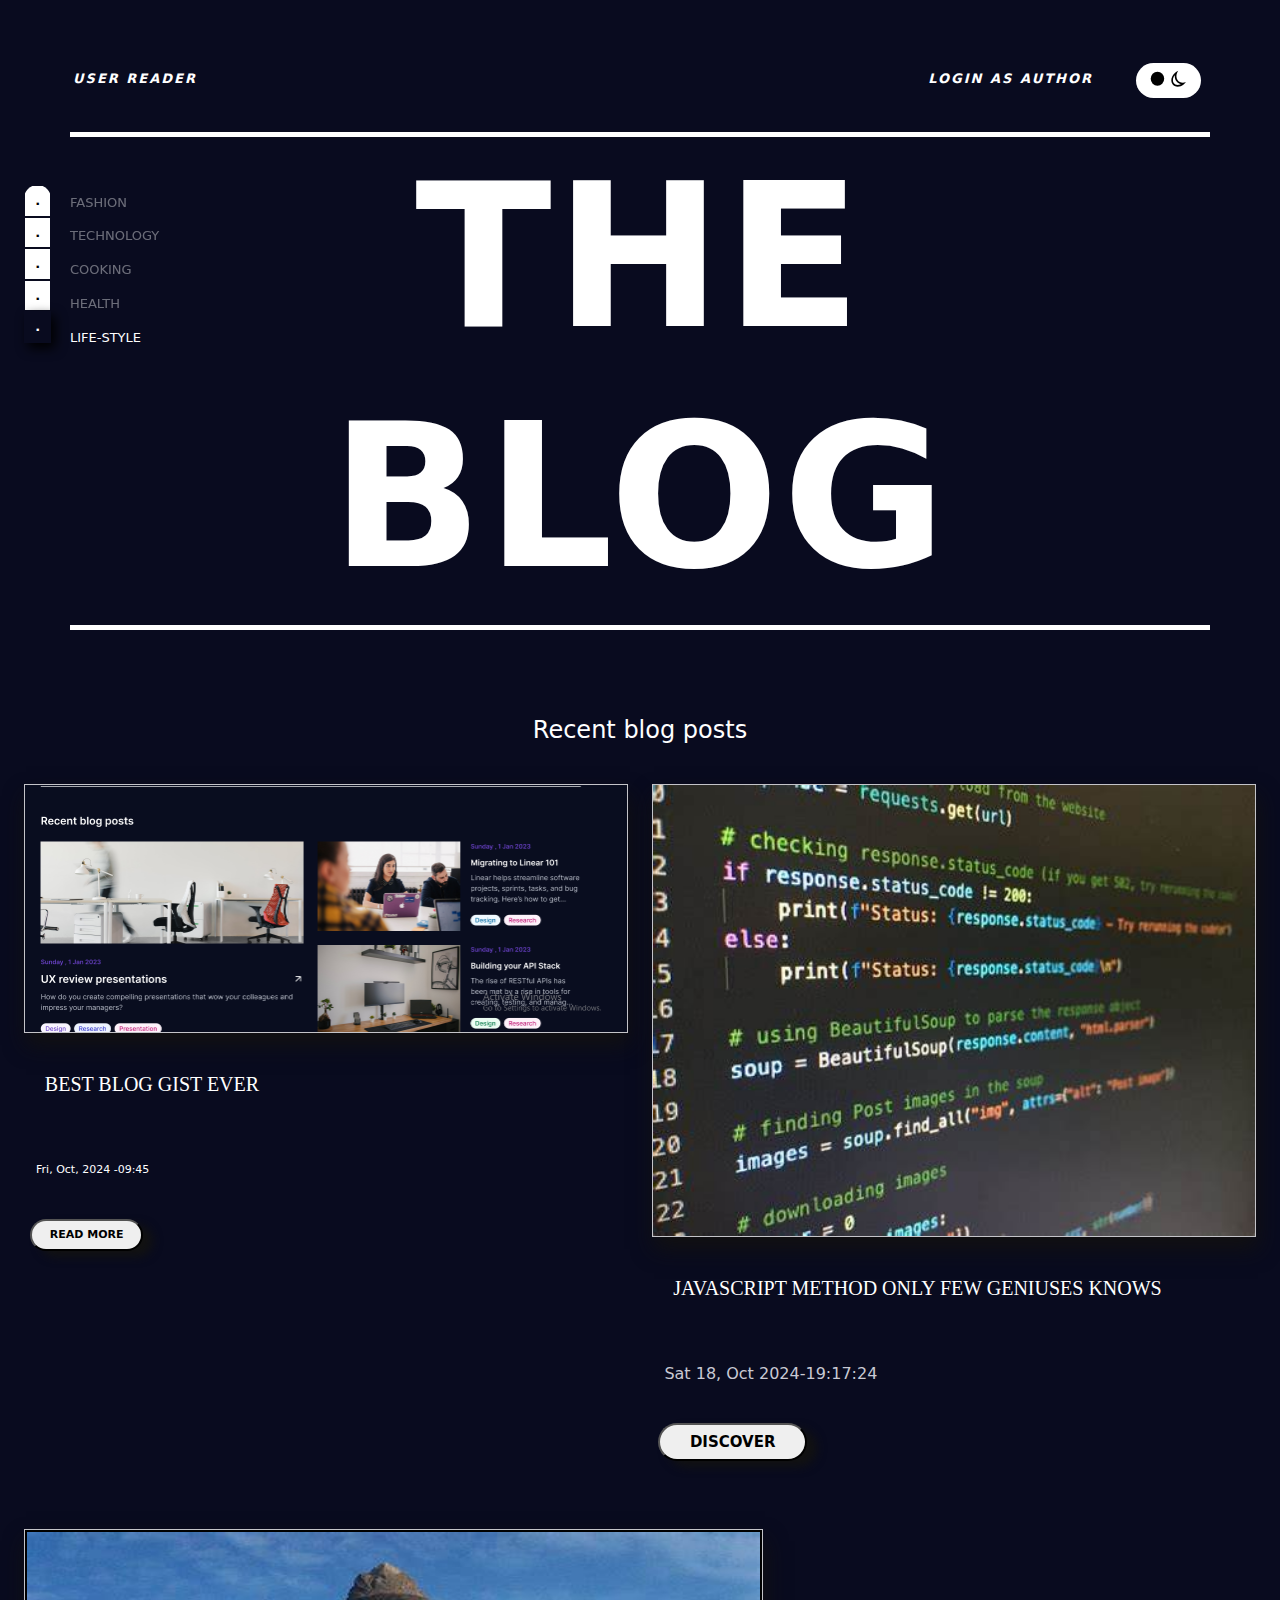
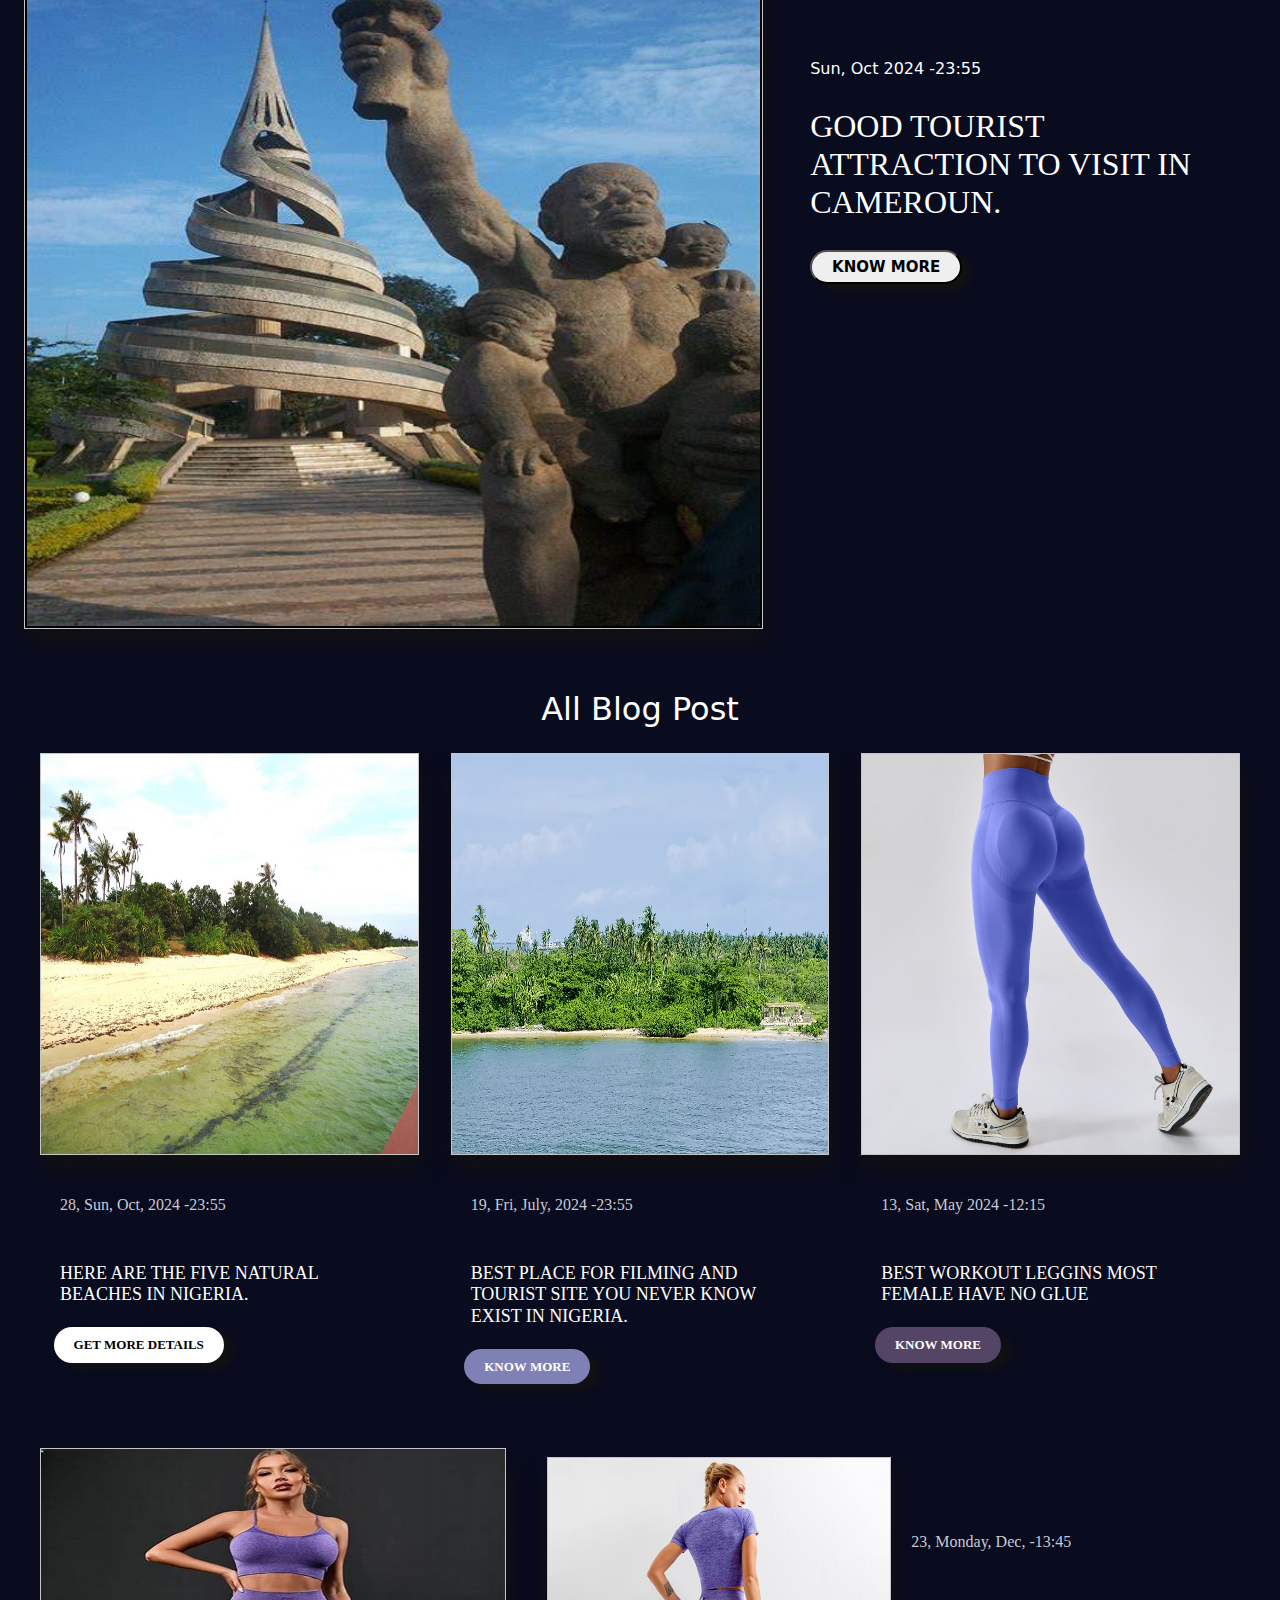
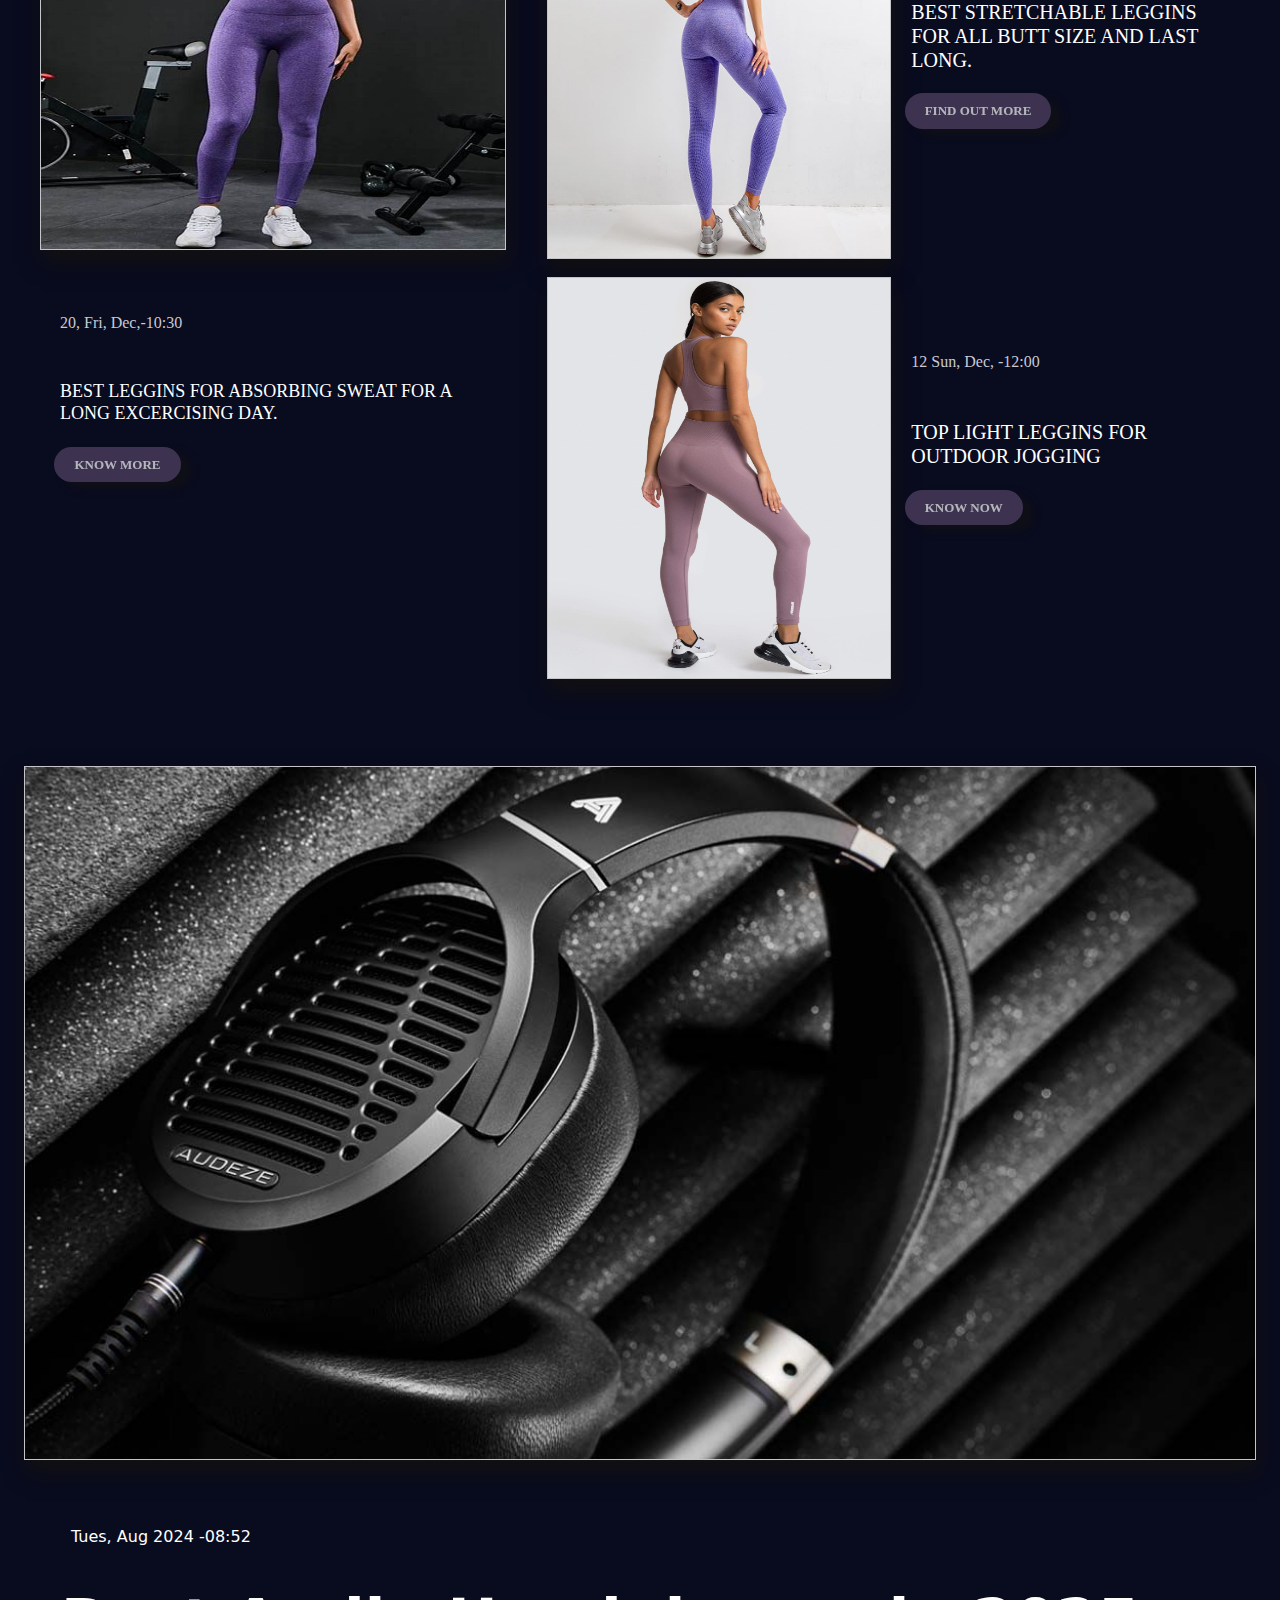
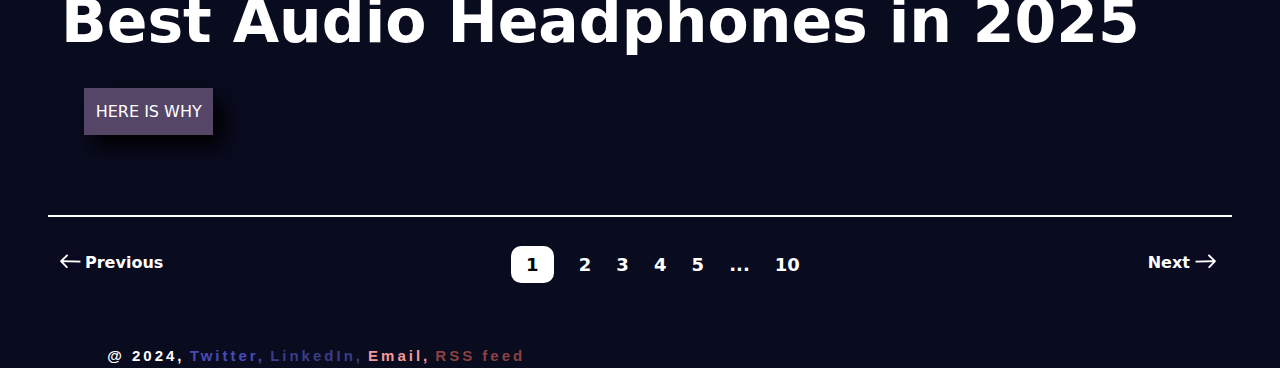
==== commit aa1f0096: "new update" ====
--- a/index.html
+++ b/index.html
@@ -181,7 +181,7 @@
                     </div>
                     </div>
                     <div class="post-container flex-container-row post-2">
-                        <div class="post flex-container-column post-display">
+                        <div class="post flex-container-column post-display margin-top-5">
                             <div class="img">
                                 <img src="./assets/img/wear.jpg" alt="sharp leggins wears" width="100%">
                             </div>
--- a/css/vanilla/style.css
+++ b/css/vanilla/style.css
@@ -402,6 +402,14 @@
  .post-b{
     width: 100%;
 } 
+.post-display .button input{
+    color: white;
+    opacity: 0.7;
+}
+.post-a .button input, .post-b .button input{
+    color: white;
+    opacity: 0.7;
+}
 .post-a .button input:hover{
     color: white;
 }
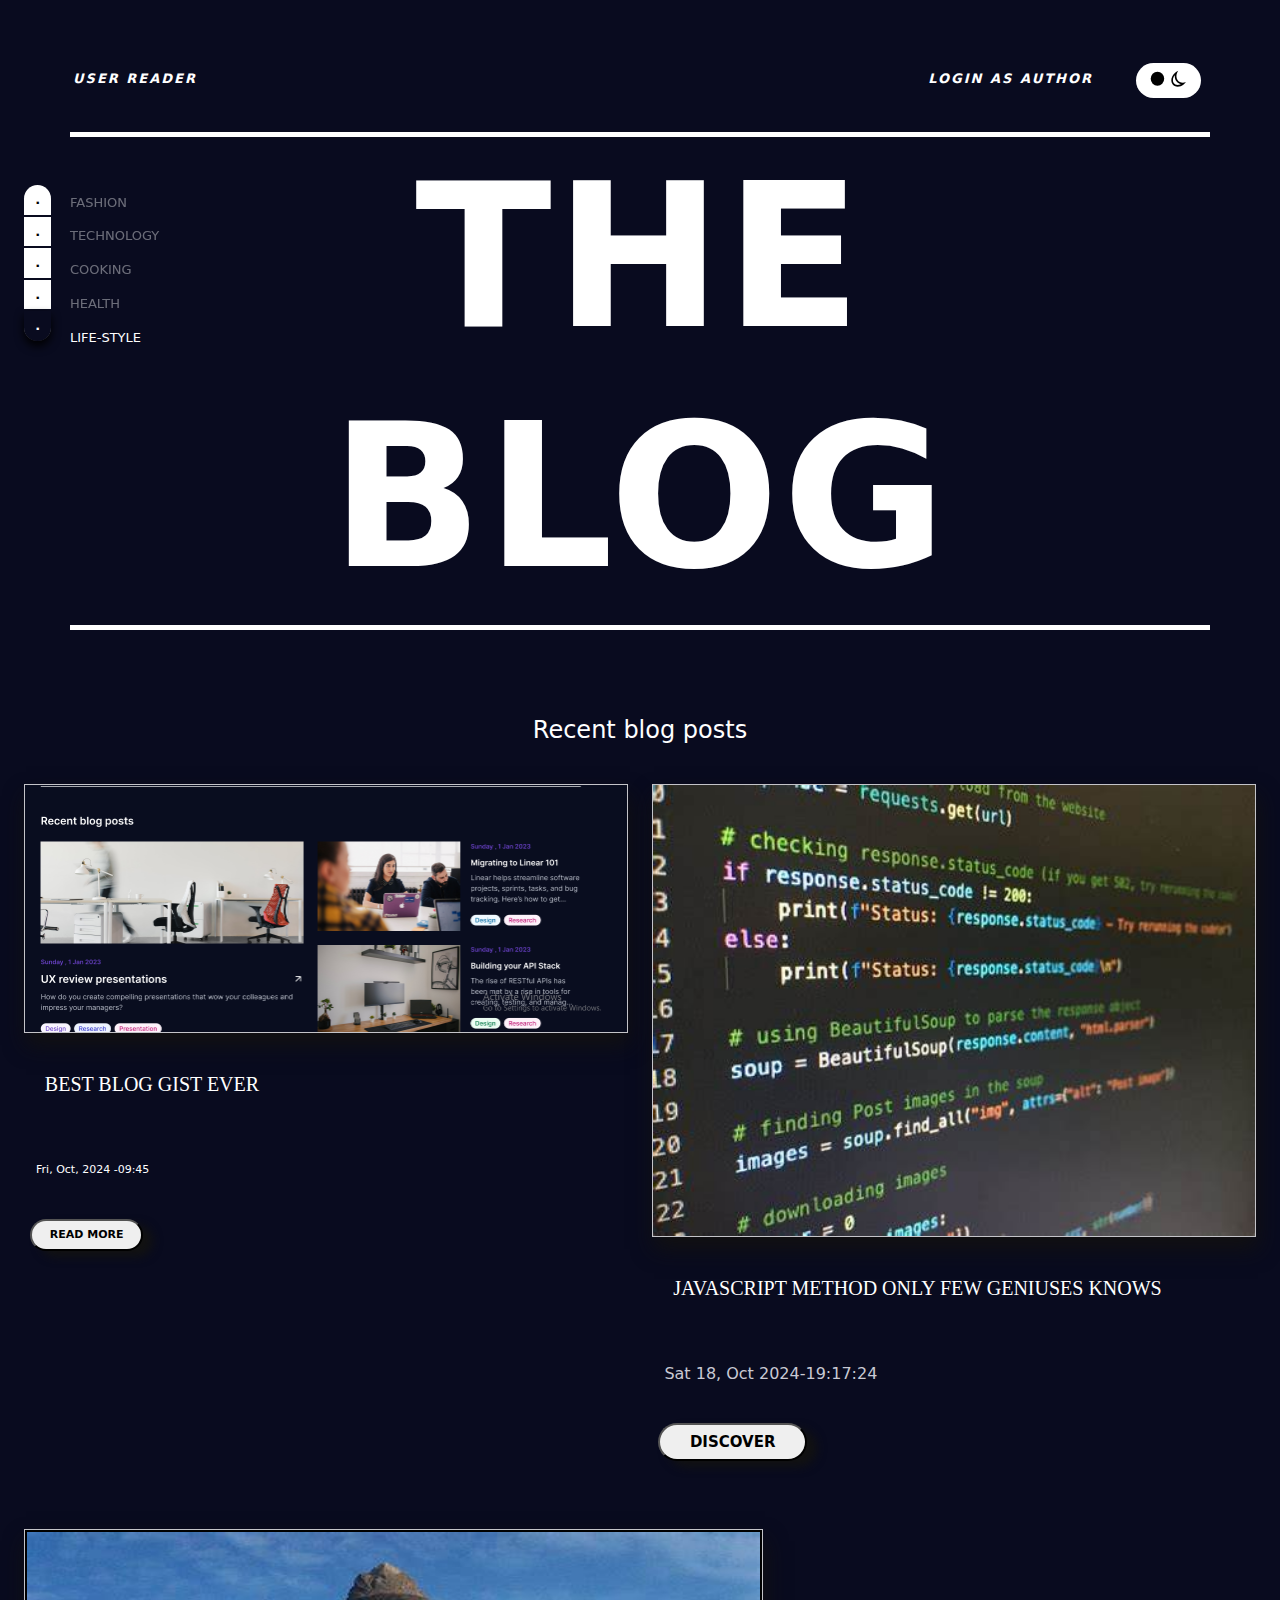
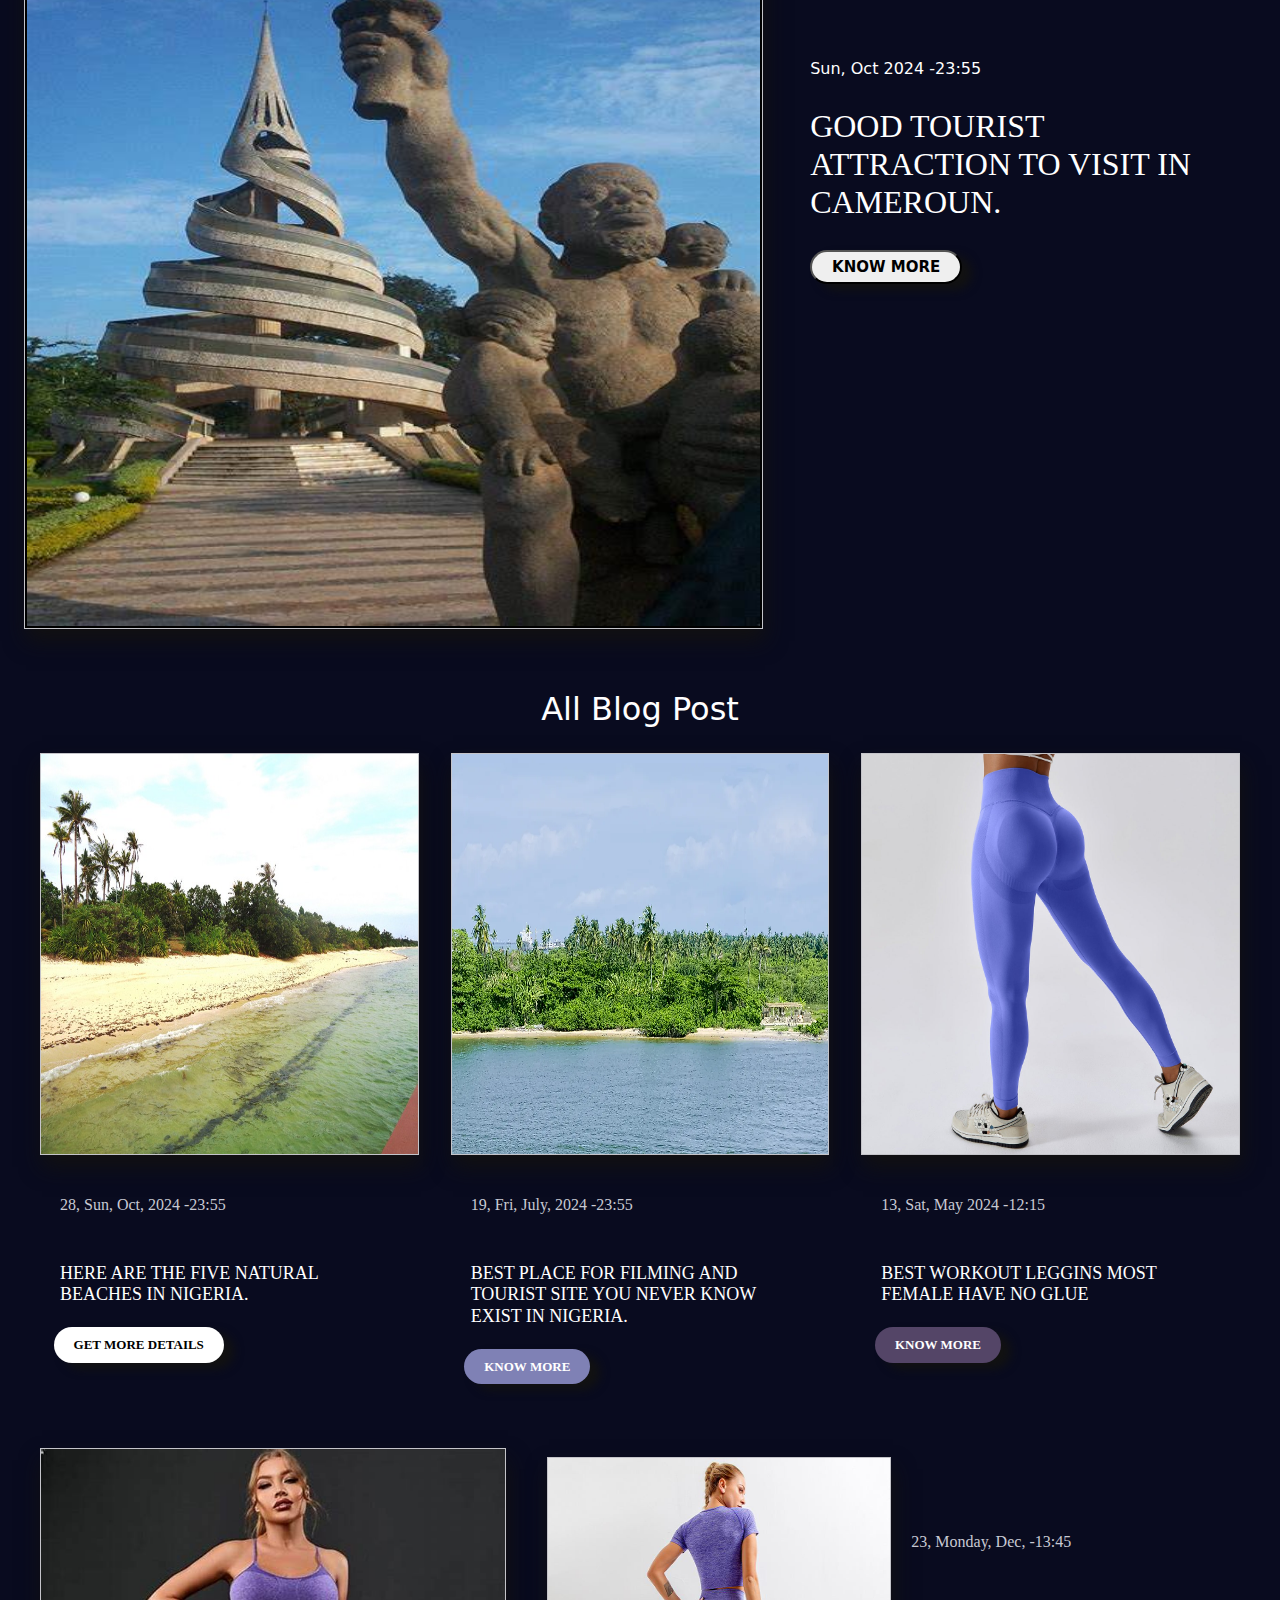
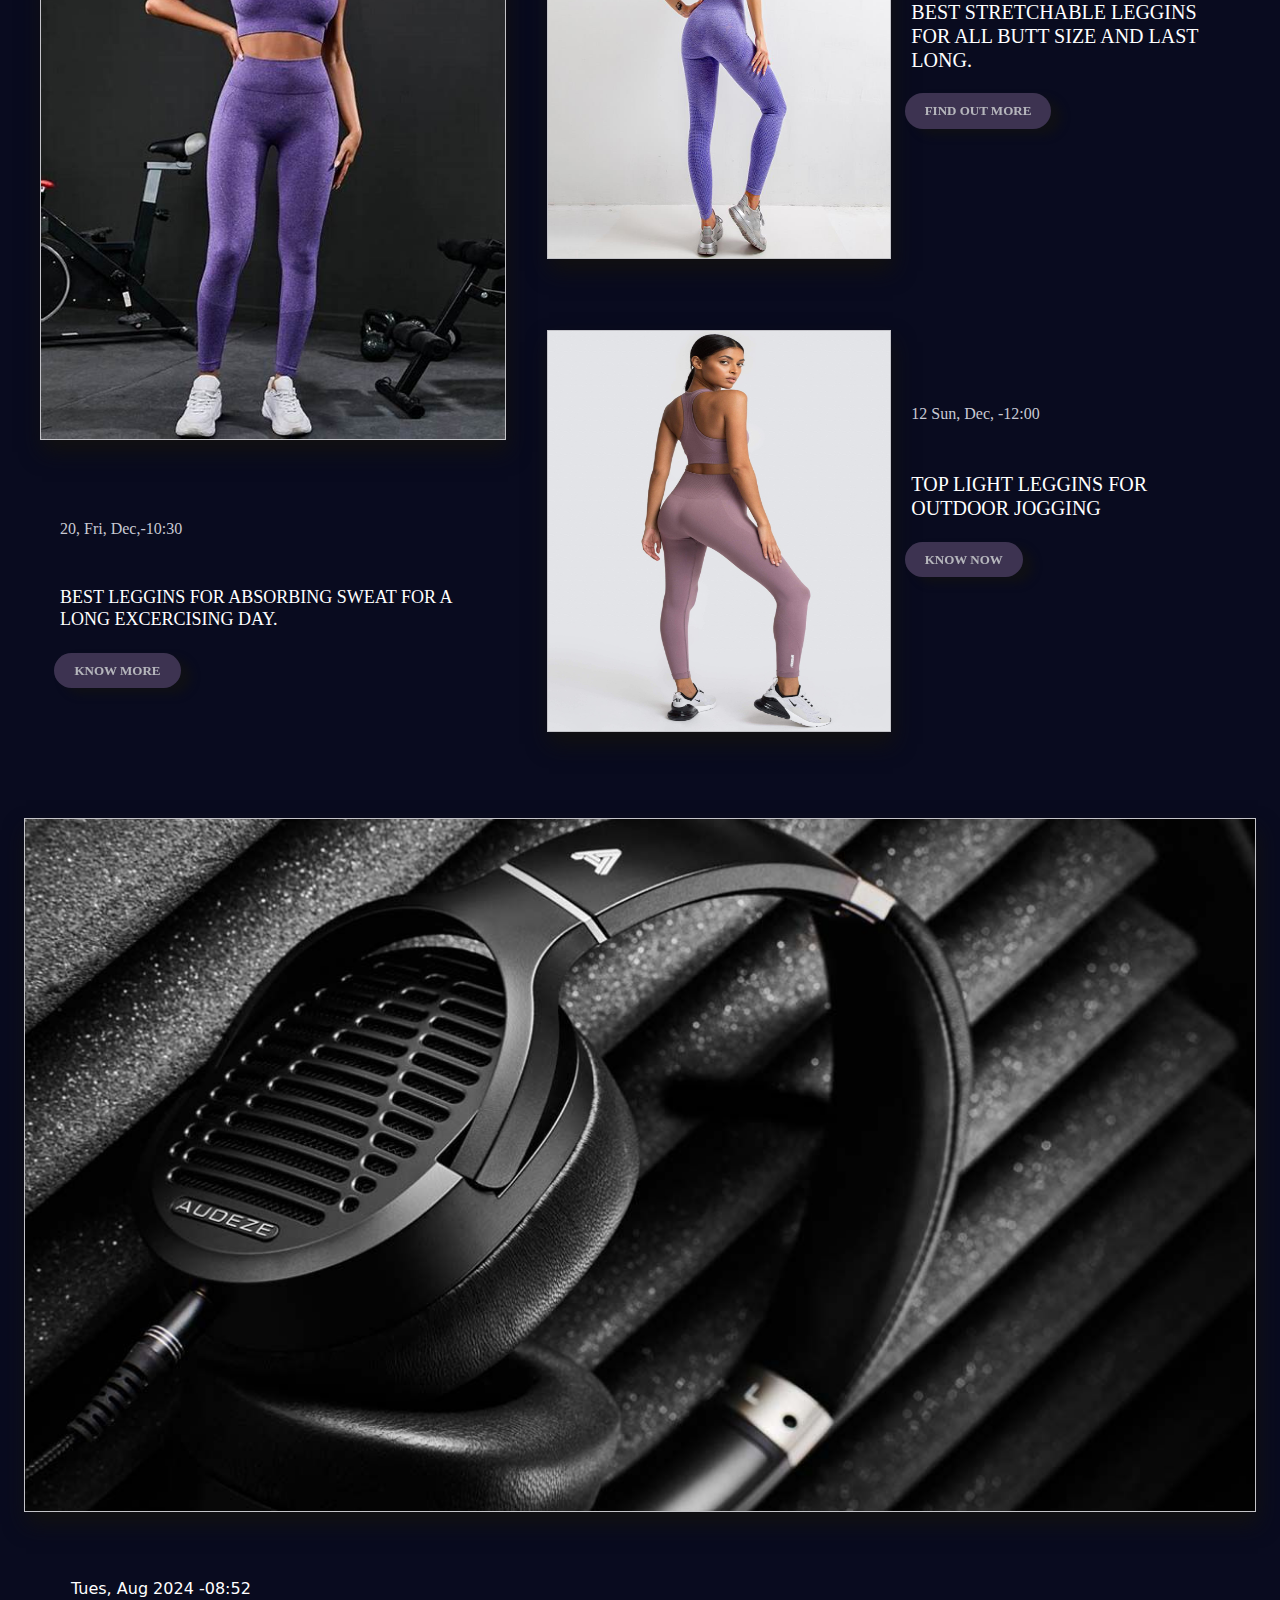
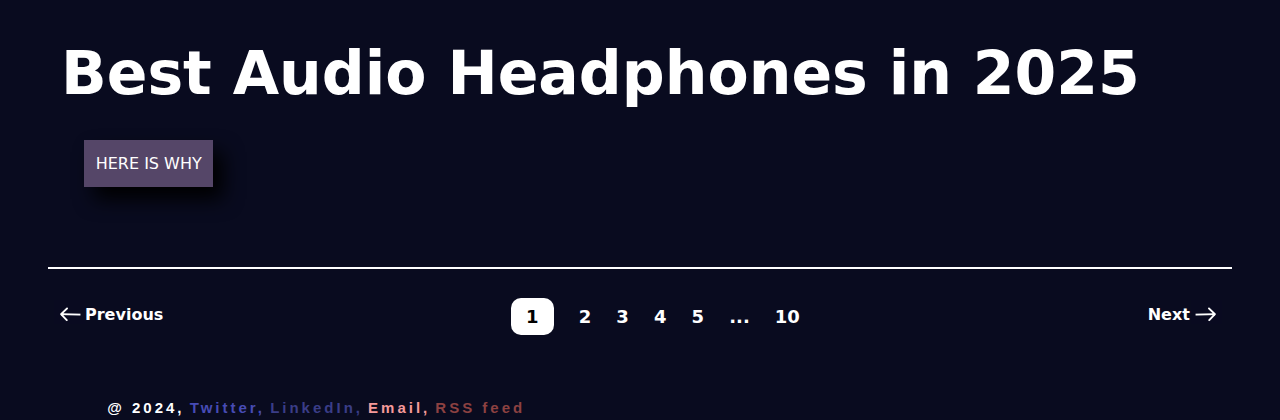
==== commit e1c558a3: "new update on the filter" ====
--- a/index.html
+++ b/index.html
@@ -48,7 +48,7 @@
                         <span id="Technology">.</span>
                         <span id="Cooking">.</span>
                         <span id="Health">.</span>
-                        <span class="default" id="Lifestyle">.</span>
+                        <span class="default radius-bottom" id="Lifestyle">.</span>
     
                     </div>
                 </div>
@@ -105,7 +105,7 @@
                         <div class="text-description">
                             <div class="description">
                                 <div class="datetime-stamp">
-                                    <h2>Sun, Oct 2024 -23:55</h2>
+                                    <h2 class="color-white">Sun, Oct 2024 -23:55</h2>
                                 </div>
                                 <div class="blogpost-description">
                                     <h3 class="color-white">GOOD TOURIST ATTRACTION TO VISIT IN CAMEROUN.</h3>
--- a/css/vanilla/style.css
+++ b/css/vanilla/style.css
@@ -143,18 +143,26 @@
     cursor: pointer;
     font-size: small;
     padding: 5px 0px;
-    border: 1px solid rgb(9, 11, 31);
+    border-bottom: 2px solid rgb(9, 11, 31);
     color: black;
 }
+#Lifestyle{
+    border-bottom: none;
+}
 
 .radius-bottom{
-    border-radius: 0px 0px 15px 15px;
+    border-radius: 0px 0px 15px 15px !important;
+    box-shadow: 0 5px 10px black !important;
+}
+.radius-top{
+    border-radius: 15px 15px 0 0 !important;
+    box-shadow: 0 0 15px black !important;
 }
 .active{
     font-size: medium !important;
     background-color: rgb(9, 11, 31);
     color: white !important;
-    box-shadow: 0px 5px 5px black;
+    box-shadow: 0 5px 15px black;
     
 }
 .default{
@@ -372,11 +380,30 @@
     width: 40%;
     justify-content: normal;
     height: fit-content;
-}
-
-.post-display.img{
+    height: 900px;
+   
+}
+.post-display img{
+    min-height: 590px;
+}
+
+.post-display .text-desc{
+    display: flex;
+    justify-content: center;
+    align-items: center;
+    flex: 1;
+}
+.post-display .img{
+    display: flex;
+    justify-content: center;
+    align-items: center;
+    flex: 2;
+  
+} 
+
+/* .post-display.img{
     width: 80%;
-}
+} */
 
 .post-2 .post-display2{
     padding: 0.3%;
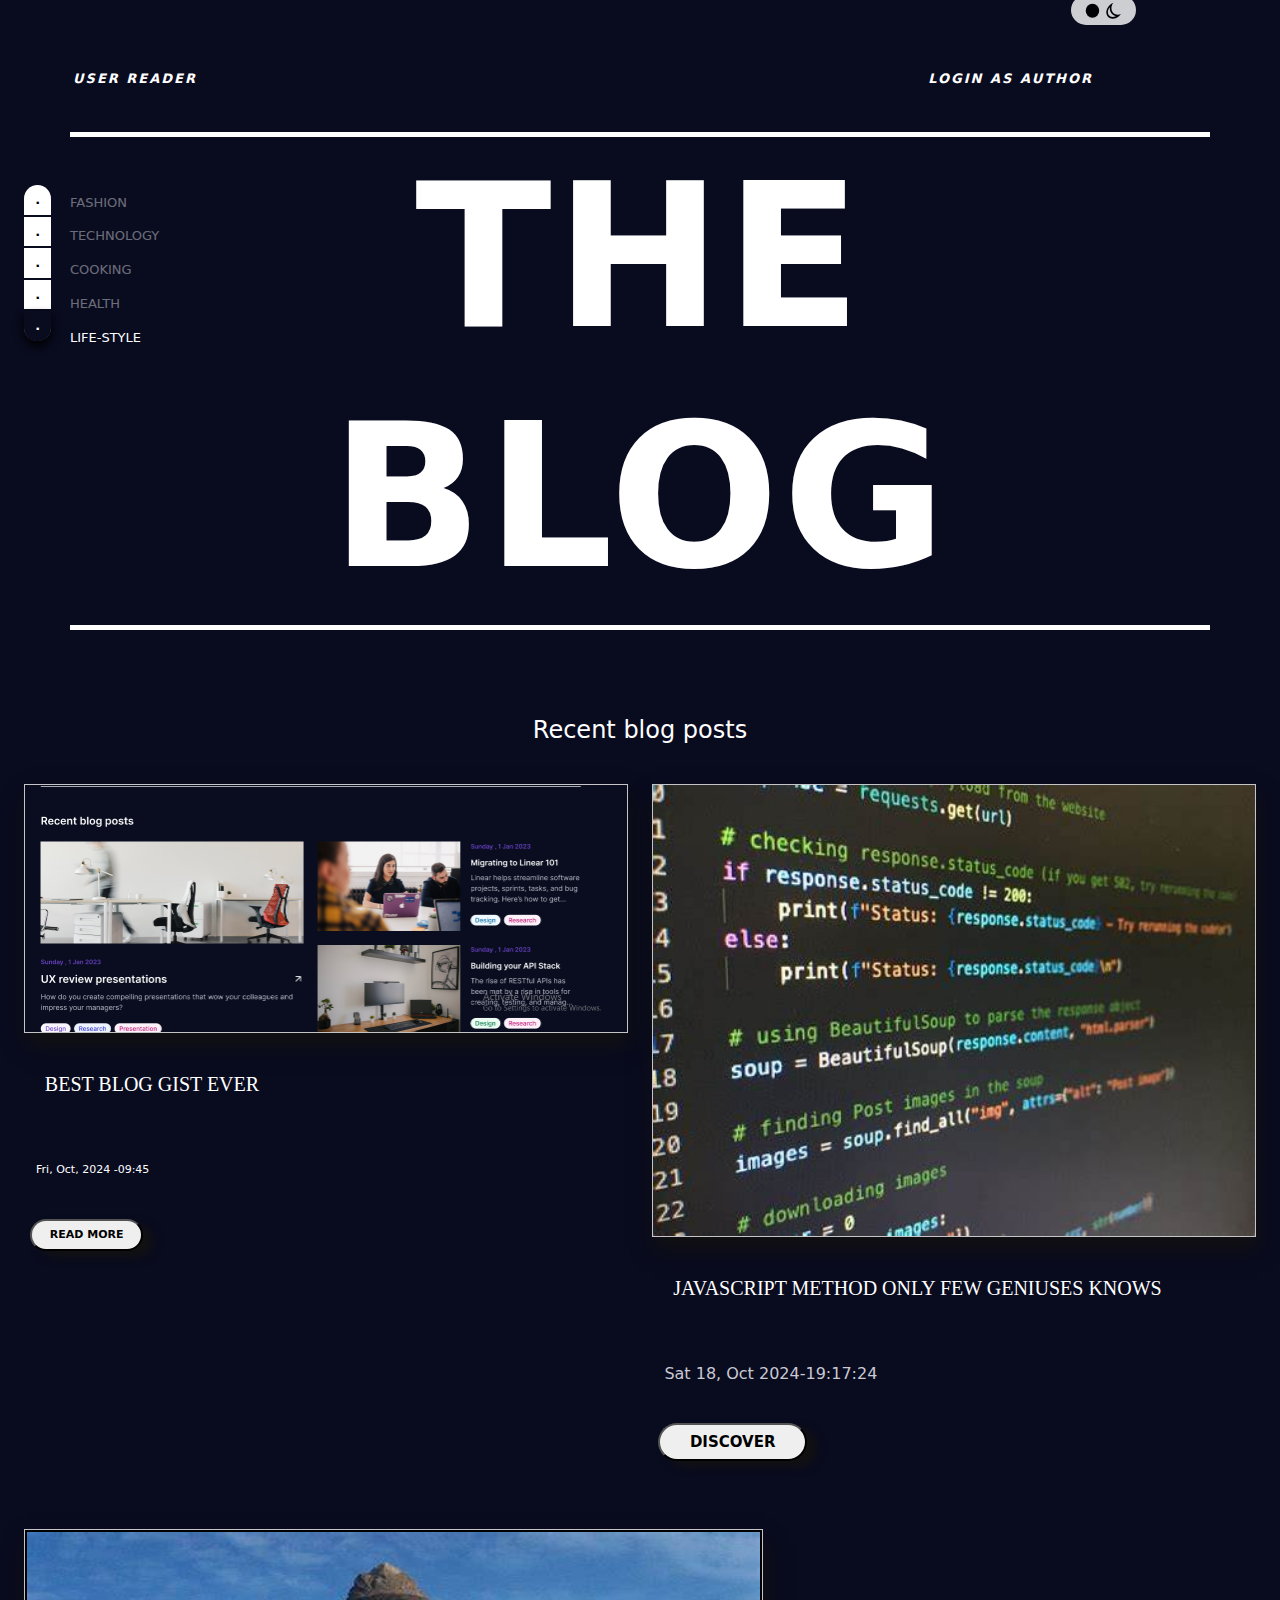
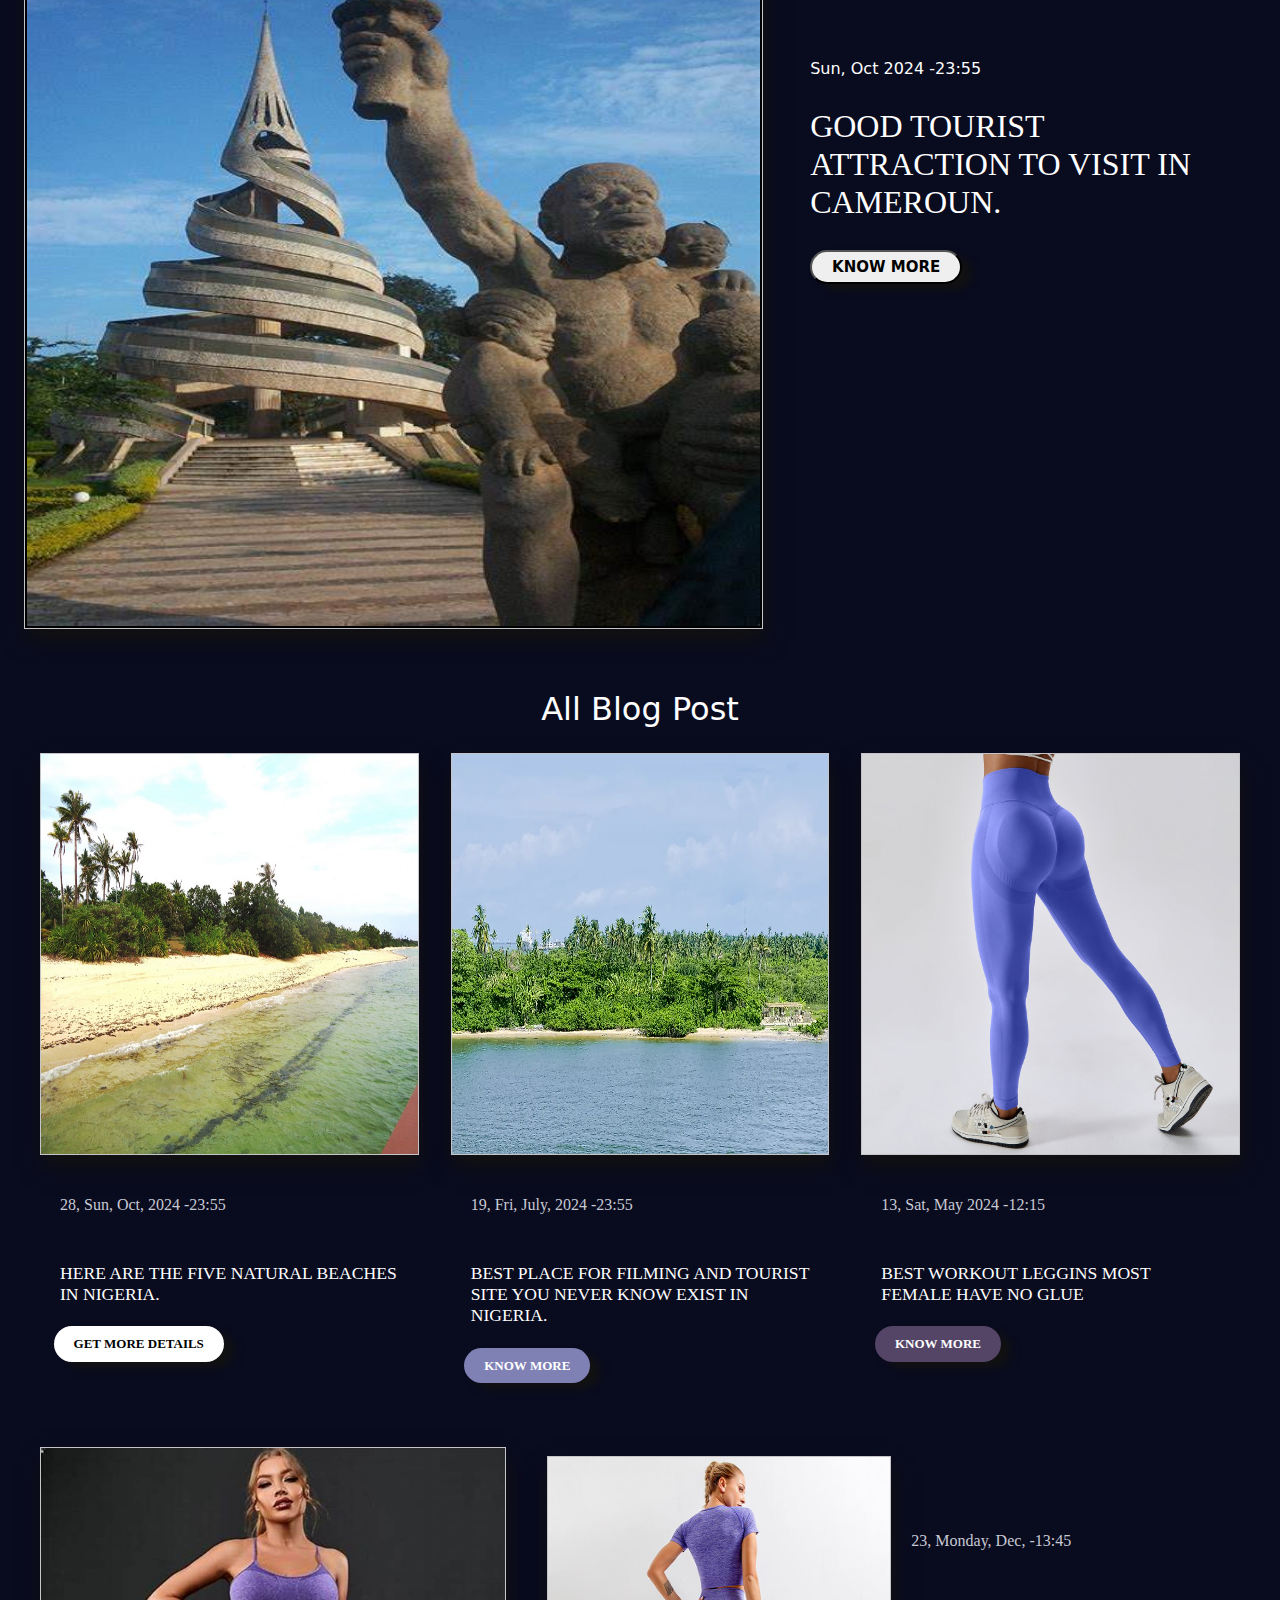
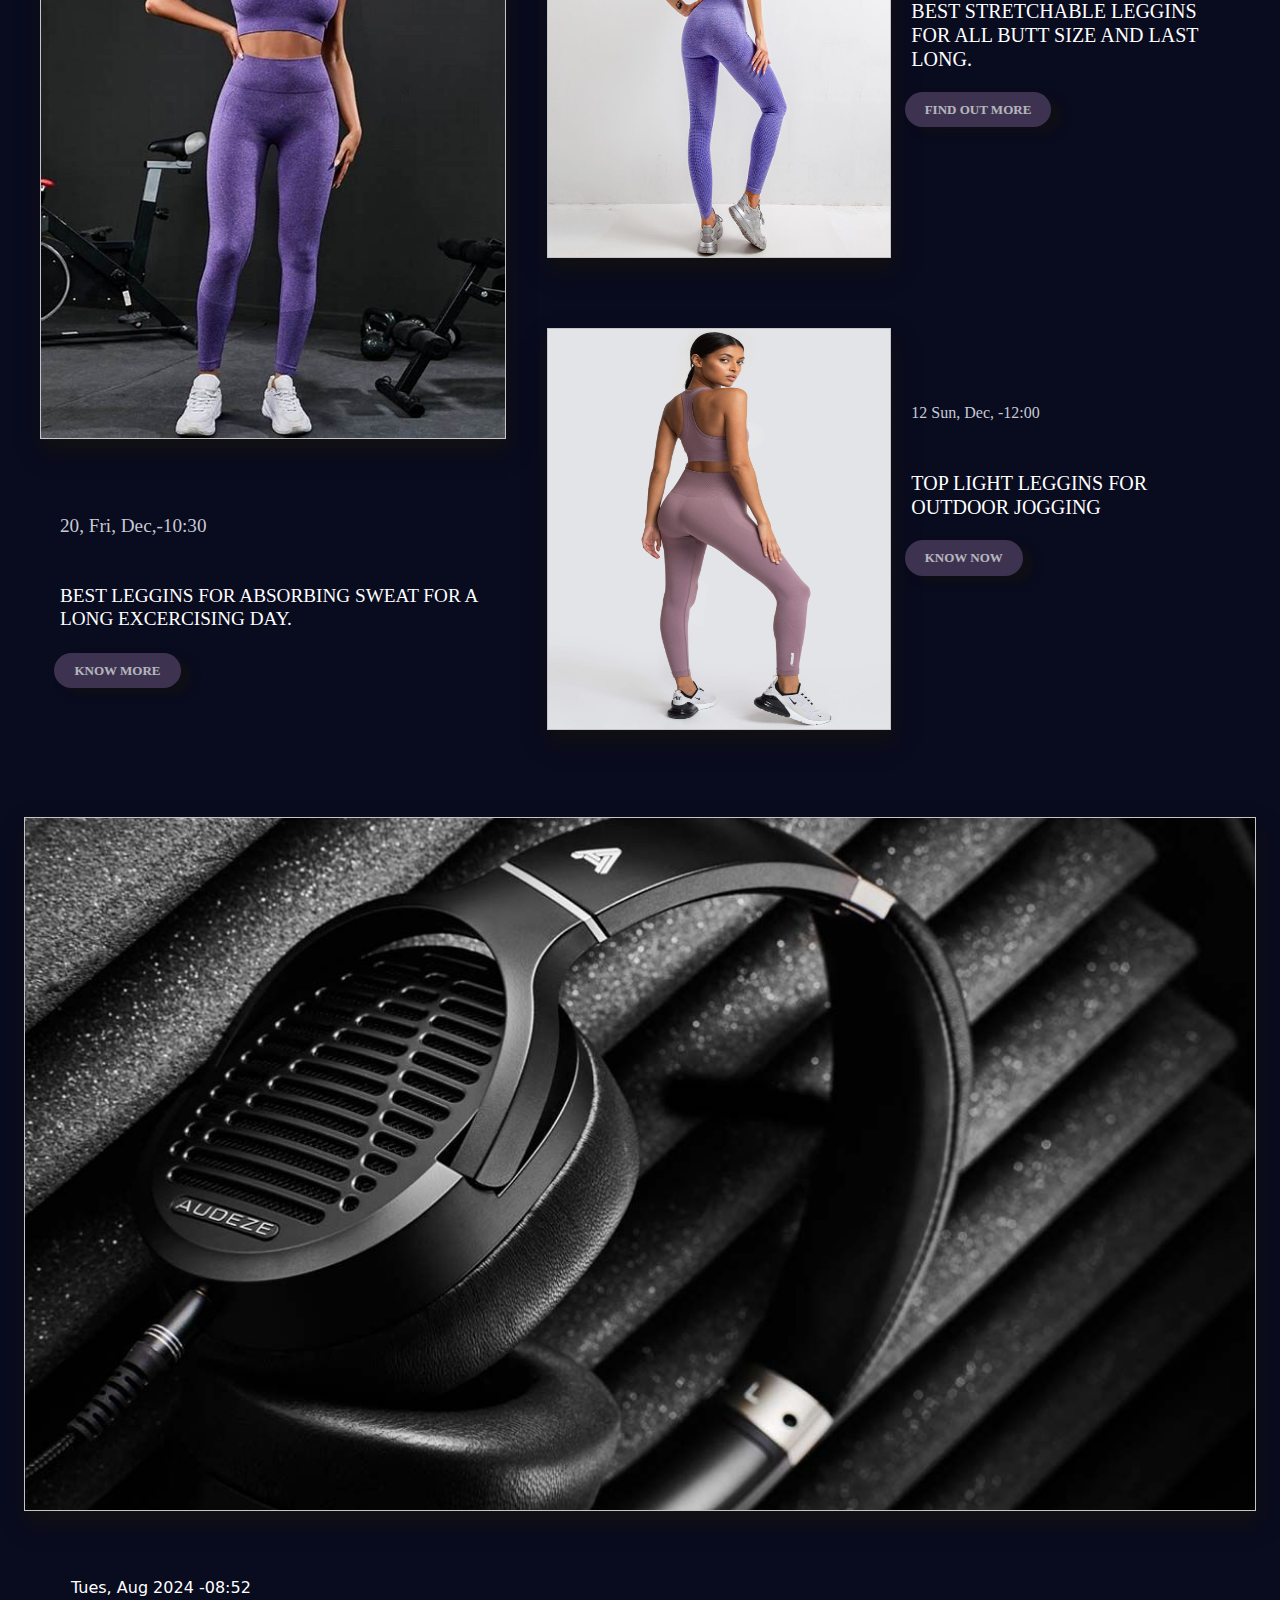
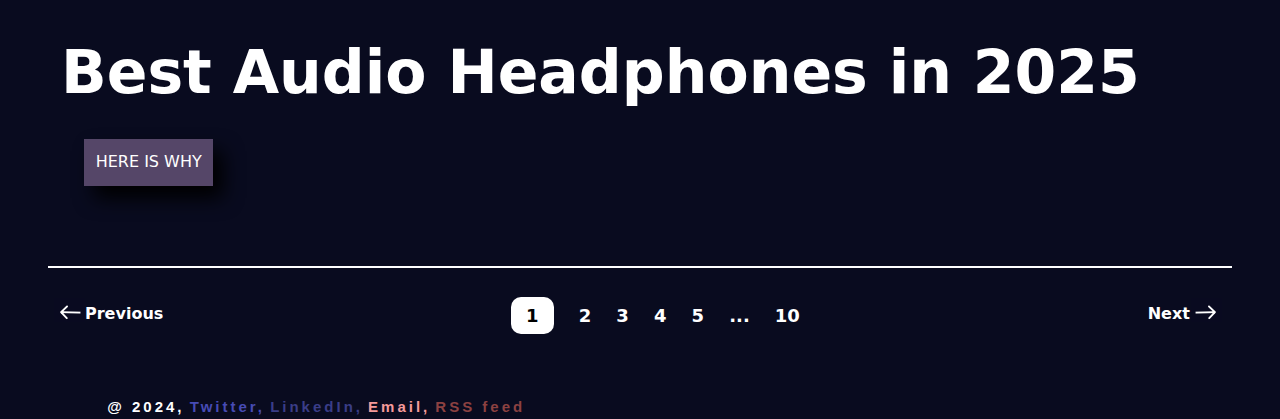
==== commit acb05570: "new year update" ====
--- a/index.html
+++ b/index.html
@@ -5,6 +5,7 @@
     <meta name="viewport" content="width=device-width, initial-scale=1.0">
     <link rel="stylesheet" href="./css/Bootstrapp/bootstrap.min.css">
     <link rel="stylesheet" href="./css/vanilla/style.css">
+    <link rel="stylesheet" href="./css/vanilla/MediaQuery.css">
    
   
     <title>THE BLOG</title>
@@ -35,8 +36,8 @@
           
             </div>
             <div class="Hero-text-container color-white">
-                <div class="filter-bar flex-container-row">
-                    <div class="flex-container-column description-name">
+                <div class="filter-bar flex-container-row Bg-Color-Day">
+                    <div class="flex-container-column description-name Bg-Color-Day">
                         <span class="Fashion">FASHION</span>
                         <span class="Technology">TECHNOLOGY</span>
                         <span class="Cooking">COOKING</span>
@@ -63,7 +64,7 @@
             <div class="Top-text">
             <h4 class="color-white">Recent blog posts</h4>
             </div>
-            <div class="Recent-blog-post flex-container-column padding-top">
+            <div class="Recent-blog-post flex-container-column padding-top first-blog-post">
                 <div class="Recent-post flex-container-row">
                  <div class="blog-post-card color-white">
                     <div class="img">
--- a/css/vanilla/style.css
+++ b/css/vanilla/style.css
@@ -74,6 +74,11 @@
     width: 10%;
     margin-top: -5px;
     padding-left: 30px;
+    z-index: 1;
+    position: fixed;
+    left: 80%;
+    top: 0%;
+    opacity: 0.8;
    
 }
 /* day/night switcher */
@@ -111,16 +116,24 @@
     position: relative;
     border-top: 5px white solid;
     border-bottom: 5px white solid;
+   
 }
 .filter-bar{
     position: absolute;
     top: 10%;
     left: -4%;
+   
 }
 .filter-bar .description-name{
     margin-left: 50%;
-    
-}
+   
+    }
+.Bg-Color-Day{
+    background-color: rgb(9, 11, 31);
+}    
+.Bg-Color-Night{
+    background-color: grey
+}    
 .description-name span{
     font-weight: 300;
     font-size: small;
@@ -136,6 +149,7 @@
     width: 30%;
     border-radius: 15px;
     text-align: center;
+  
     
 }
 .filter span{
@@ -185,6 +199,7 @@
      font-size: 200px;
     letter-spacing: 3px;
     font-weight: bolder;
+    z-index: 2;
     
     
 }
--- a/css/vanilla/MediaQuery.css
+++ b/css/vanilla/MediaQuery.css
@@ -0,0 +1,465 @@
+
+
+
+@media (min-width:800px) and (max-width:960px) {
+    .main{
+        width: 115%;
+        margin-left: 3%;
+    }
+    
+    .header{
+        padding: 34px  2px 5px 70px;
+        /* margin-right: -18%; */
+    }
+    .filter-bar {
+        top: -9% !important;
+        left: 0% !important;
+    }
+    .switcher{
+        left: 80% !important;
+        top: 5% !important;
+    }
+    .Hero-text {
+        margin-left: 5% !important;
+    }
+    .Main-section{
+        width: 100%;
+    }
+    /* .first-blog-post{
+        /* margin-right: -23% !important; */
+ 
+    .post-display .text-desc{
+        margin-left: 0% !important;
+    }
+   
+}
+@media (min-width:960px) {
+   
+    .blogpost-description h3 {
+     font-size: 110%;
+    
+    }
+    .post-display h3{
+        font-size: 120%;
+    }
+    
+}
+@media (min-width:900px) and (max-width:1200px){
+    .Hero-text-container .Hero-text h1{
+        font-size: 110px;
+    }
+
+}
+@media (min-width: 700px) and (max-width:1000px) {
+    .Hero-text-container .Hero-text h1{
+        font-size: 110px !important;
+    }
+    
+}
+
+
+@media (width >800px) and (width<960px) {
+    .text-description .description {
+        margin-top: 70% !important;
+    }
+    .post-container{
+        flex-direction: column;
+
+    }
+    .post-container > div{
+        width: 100%;
+    }
+    .post-container  .text-desc{
+        margin: 0 auto;
+        margin-left: 18%;
+        
+    }
+    .first-post .img,.second-post .img, .third-post .img{
+        margin: 0 auto;
+    }
+    
+    .first-post{
+        width: 90% !important;
+        margin:  0 auto !important;
+    }
+    .post .img{
+        width: 65%;
+        margin: 0 auto;
+    }
+    .post-display .img {
+        width: 65% !important;
+        margin: 0 auto !important;
+    }
+}
+
+@media (max-width:899px){
+    .header .Top-nav {
+        margin: 15px 0px;
+    }
+    .switcher {
+        margin-top: -5px;
+        padding-left: 5px;
+        left: 85%;
+        top: 2%;
+    }
+    
+    .Hero-text {
+        margin-left: 10%;
+    }
+
+    .Hero-text-container .Hero-text h1{
+        font-size: 90px;
+    }
+    .filter-bar {
+        top: -10%;
+        left: -8%;
+    }
+    .description-name span {
+        font-size: 70%;
+        margin: 12% 1%;
+    }
+    .text-desc {
+        padding: 4px;
+    }
+    .text-desc h2, .text-desc h2 {
+        font-size: 17px;
+        line-height: 20px;
+    }
+    .Main-section {
+     
+        padding: 1%;
+       
+          }
+          
+    /* .first-blog-post{
+        margin-right: -5%;
+    } */
+    .post {
+        width: 100% !important;
+        margin: 0 auto;
+        margin-top: 5%;
+    }
+
+    .post-2 .post-display2 {
+        padding: 0.3%;
+        margin: 1%;
+        width: 100%;
+    }
+    .datetime-stamp, .blogpost-description {
+        padding: 3px;
+    }
+    .blog-post-card3 .datetime-stamp h2 {
+        font-size: 12px;
+    }
+    .post-a .text-desc .blogpost-description h3, .post-b .text-desc .blogpost-description h3 {
+        font-size: 13px;
+    }
+    .blog-post-card2 .datetime-stamp, .blog-post-card .datetime-stamp {
+        padding: 0px;
+        padding-left: 4%;
+    }
+    
+
+    .datetime-stamp h3 {
+        font-size: 12px;
+        color: white;
+    }
+    .post-2 .post-display {
+        height: 80%;
+    }
+
+    .post-display .img {
+        width: 100%;
+        margin: 0 auto;
+    }
+    .post-display img {
+        min-height: 450px;
+    }
+    .blogpost-description h3 {
+        font-size: 17px;
+    }
+    .catch-phrase-blog img{
+        height: 400px;
+
+    }
+    .catch-phrase-blog h2 {
+        font-size: 150%;
+    }
+    .catch-phrase-blog button {
+        font-size: small;
+    }
+    .blog-post-card3 h3 {
+        font-size: 120% !important;
+    }
+    .text-description .description {
+        margin-top: 5%;
+    }
+    .post-b, .post-a{
+        width: 100% !important;
+    }
+    .blog-post-card3 .button {
+        padding: 1px;
+    }
+    .button input {
+        font-size: 12px;
+    }
+    .links a{
+        font-size: 12px;
+    }
+}
+@media (min-width:500px) and (max-width:800px) {
+    .main{
+        width: 100%;
+    }
+    .header {
+        padding: 0px 10px;
+        padding-left: 15px;
+    }
+    .Text-nav h3 {
+     
+        font-size: x-small;
+    }
+    .header .Top-nav {
+         margin: 34px;
+    }
+        
+    .Hero-text-container .Hero-text h1{
+        font-size: 75px !important;
+    }
+ 
+    .filter-bar {
+        top: -6%;
+        left: -1%
+    }
+    .description-name span {
+        font-size: 55%;
+        margin: 18% 1%;
+    }
+    .Recent-post{
+        flex-direction: column;
+        width: 90%;
+        margin: 0 auto;
+    }
+    .post-container{
+        flex-direction: column;
+    }
+    .post-display2 .post{
+        width: 100% !important;
+    }
+    .post{ 
+        width: 90% !important;
+    }
+    .first-post .img, .second-post .img, .third-post .img{
+        width: fit-content;
+        margin: 0 auto;
+    }
+    .post-a .text-desc .blogpost-description h3, .post-b .text-desc .blogpost-description h3 {
+        font-size: 18px;
+    }
+    .blog-post-card,.blog-post-card2{
+        width: 100%;
+        margin-bottom: 3%;
+    }
+    .blog-post-card3{
+        flex-direction: column;
+    }
+    .blog-post-card3 .img {
+         max-height: fit-content;
+        width: fit-content;
+    }
+    .blog-post-card3 img{
+        max-height: 700px;
+       
+    }
+    .blog-post-card3 > div{
+        width: 100% !important;
+    }
+    .post-display .text-desc,.post-display .datetime-stamp,.post-display .button{
+        padding-left: 2% !important;
+    }
+    .post-display .blogpost-description{
+        padding-left: 2%;
+    }
+    .text-desc, .datetime-stamp, .button{
+        padding-left: 3% !important;
+    }
+    .text-desc h2{
+        font-size: 17px;
+        line-height: 55px;
+    }
+    .blog-post-card2 h2, .blog-post-card h2 {
+        padding: 0;
+        margin: 0;
+    }
+    .blogpost-description {
+        padding: 3px;
+        padding-left: 3%;
+    }
+   
+    .post .img img {
+        max-width: 700px;
+        
+    }
+}
+@media (min-width:599px) and (max-width:799px){
+    .Hero-text-container .Hero-text h1{
+        font-size: 90px !important;
+    }
+        .blogpost-description h3 {
+        font-size: 20px;
+    }
+
+}
+@media (max-width:500px){
+    .switcher {
+        width: 8%;
+        top: 1%;
+        left: 85%;
+     }
+    .Text-nav h3 {
+        font-weight: 400;
+        font-size: xx-small;
+      
+    }
+    .Hero-text-container .Hero-text h1{
+        font-size: 55px;
+        font-weight: 600;
+    }
+    .Hero-text {
+        margin-left: 15%;
+    }
+    .header {
+    padding: 10px 10px;
+    /* padding: 2%; */
+}
+.Text-nav {
+    width: 80%;
+    
+} 
+    .filter-bar {
+        top: -35%;
+        left: 0;
+       
+    }
+    .description-name span {
+        font-size: 49%;
+        margin: 22% 1%;
+    }
+    .Recent-post {
+    flex-direction: column;
+    justify-content: space-between;
+      }
+      .post-a .text-desc .blogpost-description h3, .post-b .text-desc .blogpost-description h3 {
+        font-size: 18px;
+    }
+      .blog-post-card, .blog-post-card2{
+        width: 100%;
+        margin-top: 3%;
+    }
+
+    .blog-post-card3 {
+     
+        flex-direction: column;
+       
+    }
+    .blog-post-card3 .text-description, .blog-post-card3 .img{
+        width: 100%;
+    }
+    .text-desc h2, .text-desc h2 {
+        font-size: 15px;
+        padding-top: 5%;
+        line-height: 20px;
+    }
+    .post-container{
+        flex-direction: column;
+    }
+    .post{
+        width: 90% ;
+    }
+    .post-b, .post-a{
+       flex-direction: column;
+    }
+    .blog-post-card .text-desc h2 {
+        font-size: 12px;
+    }
+    .blog-post-card3 h3 {
+        font-size: 100% !important;
+    }
+    .catch-phrase-blog img {
+        height: 350px;
+    }
+    .catch-phrase-blog h2 {
+        font-size: 125%;
+    }
+    .nav-numbers {
+        padding-top: 8px;
+    }
+    .numbers #active {
+        border-radius: 3px;
+        color: black;
+        padding: 2px 5px;
+    }
+    .numbers span {
+        margin: 0px 7px;
+        font-size: 12px;
+    }
+    .previous, .next {
+         padding: 8px;
+    }
+    .next span{
+        font-size: small;
+    }
+    .previous span{
+        font-size: small;
+    }
+}
+@media (max-width:400px){
+    .header .Top-nav {
+        margin: 15px 0px;
+    }
+    .Hero-text-container .Hero-text h1 {
+        font-size: 50px;
+        font-weight: 600;
+    }
+    .Hero-text {
+        margin-left: 20%;
+    }
+
+    .filter-bar {
+     top: -35%;
+     left: 0;
+    }
+    .post-b, .post-a {
+        width: 90% !important;
+    }
+    .blogpost-description h3 {
+        font-size: 16px !important;
+    }
+    .previous span, .next span{
+        display: none;
+    }
+    .numbers span {
+        font-size: 10px;
+    }
+}
+@media (max-width: 399px) {
+    .filter-bar {
+        top: -20%;
+        left: 0;
+    }
+    .Hero-text h1{
+        font-size: 60px;
+    }
+}
+
+
+@media (min-width: 130px) and (max-width: 260px){
+.main{
+   width: 160%;
+   margin: 0 auto;
+}
+.Hero-text-container .Hero-text h1 {
+    font-size: 45px;
+    
+}
+}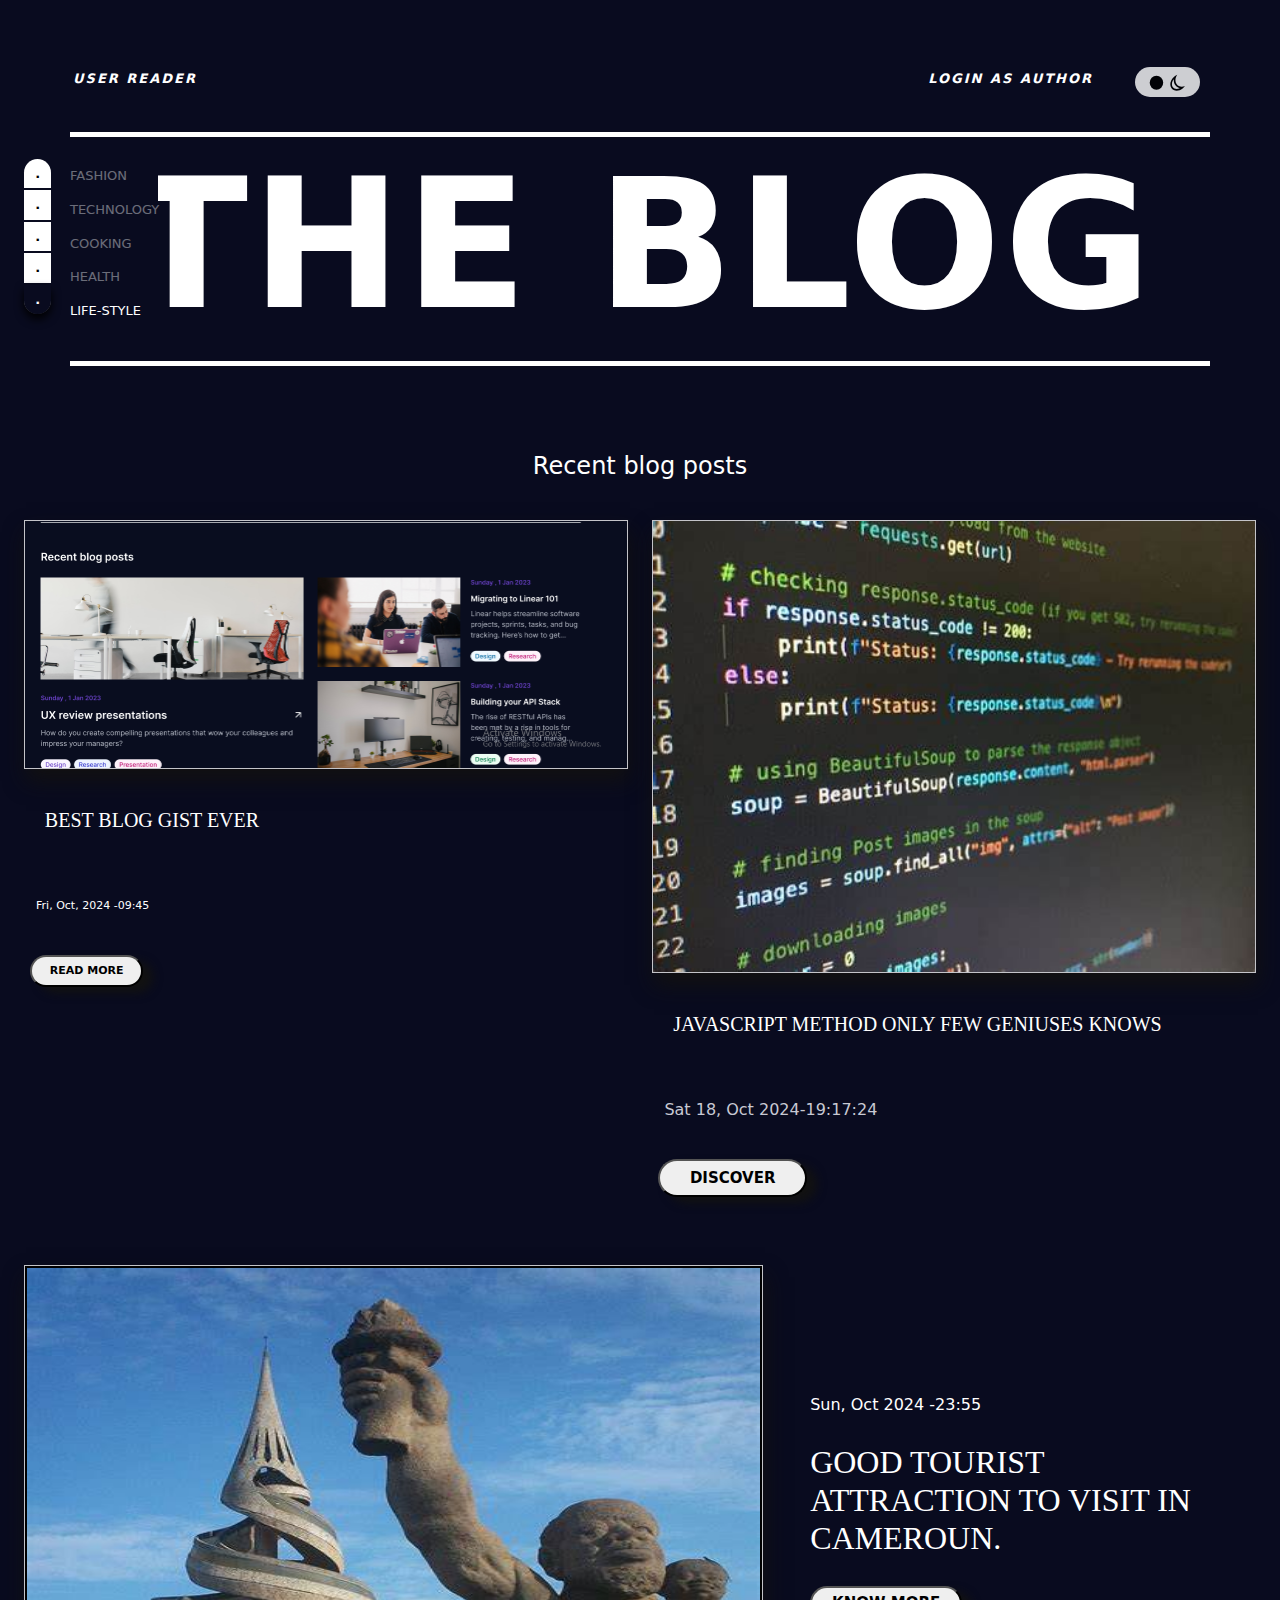
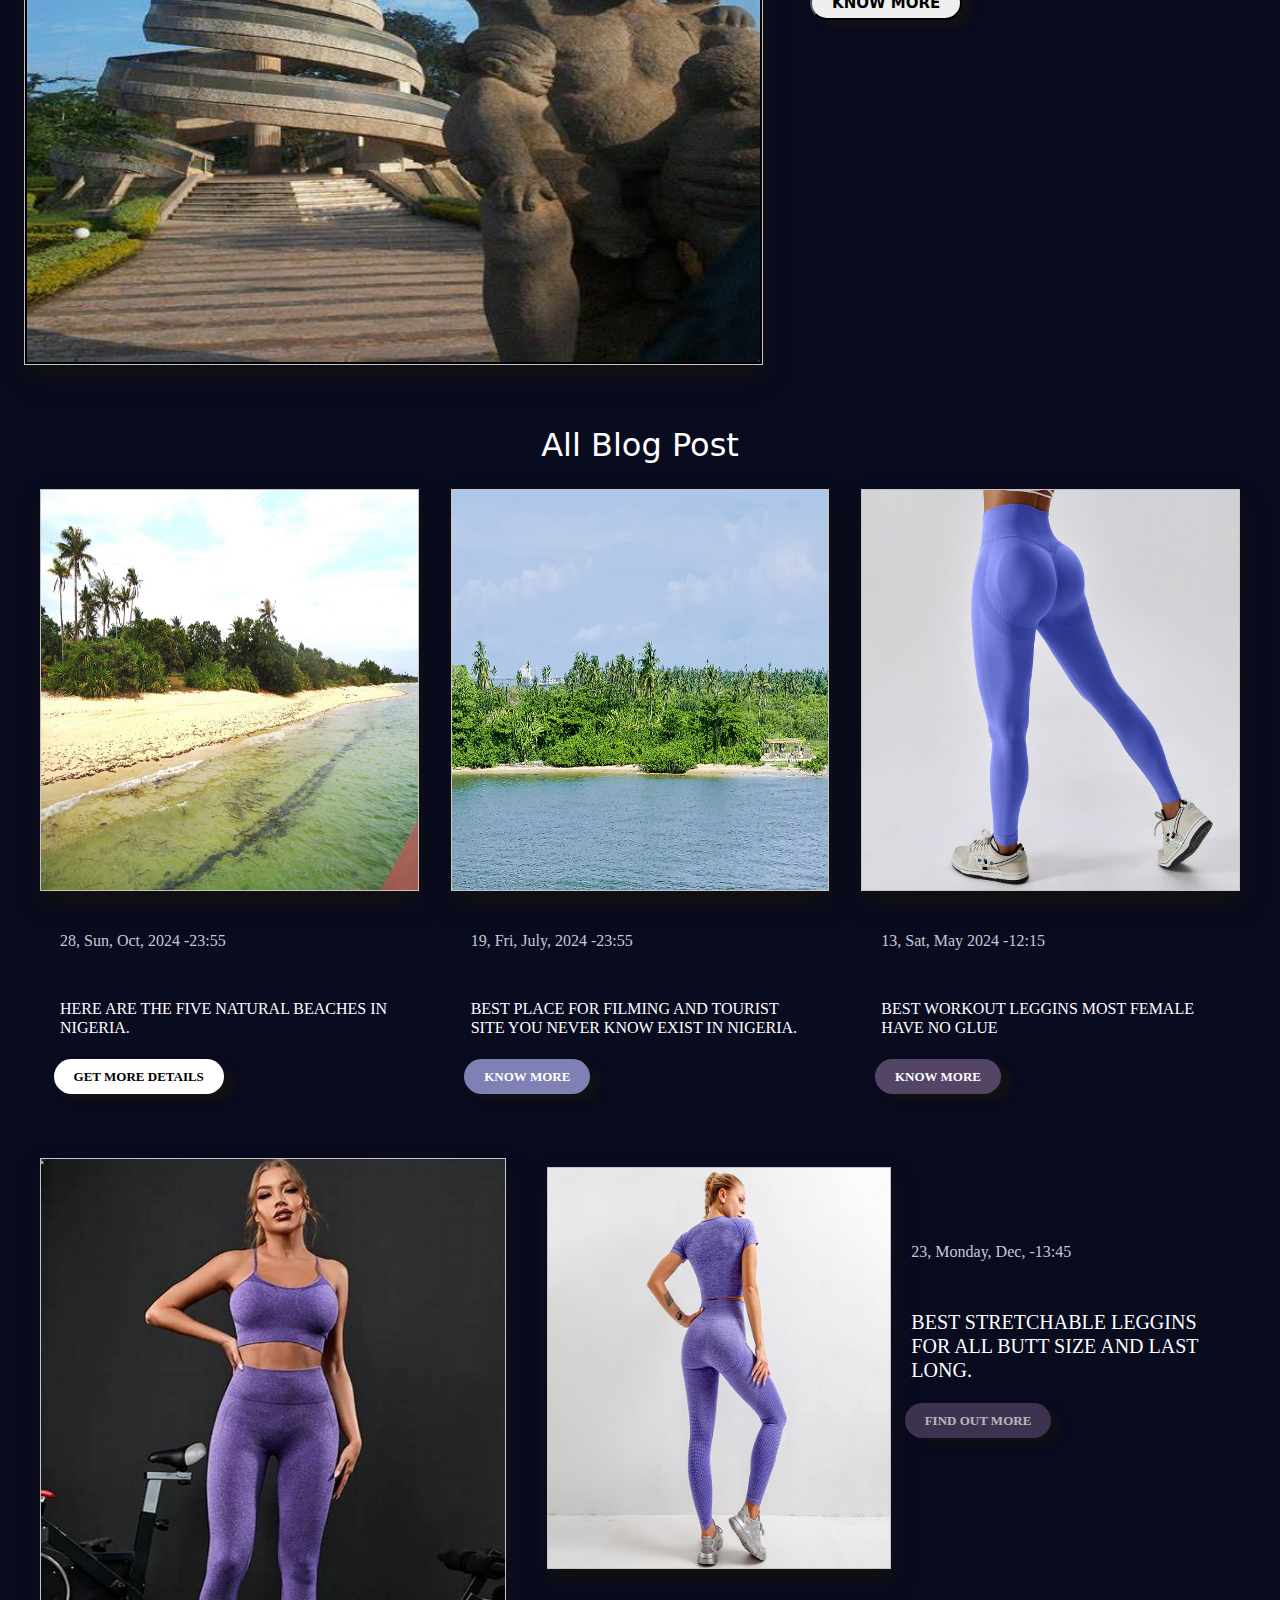
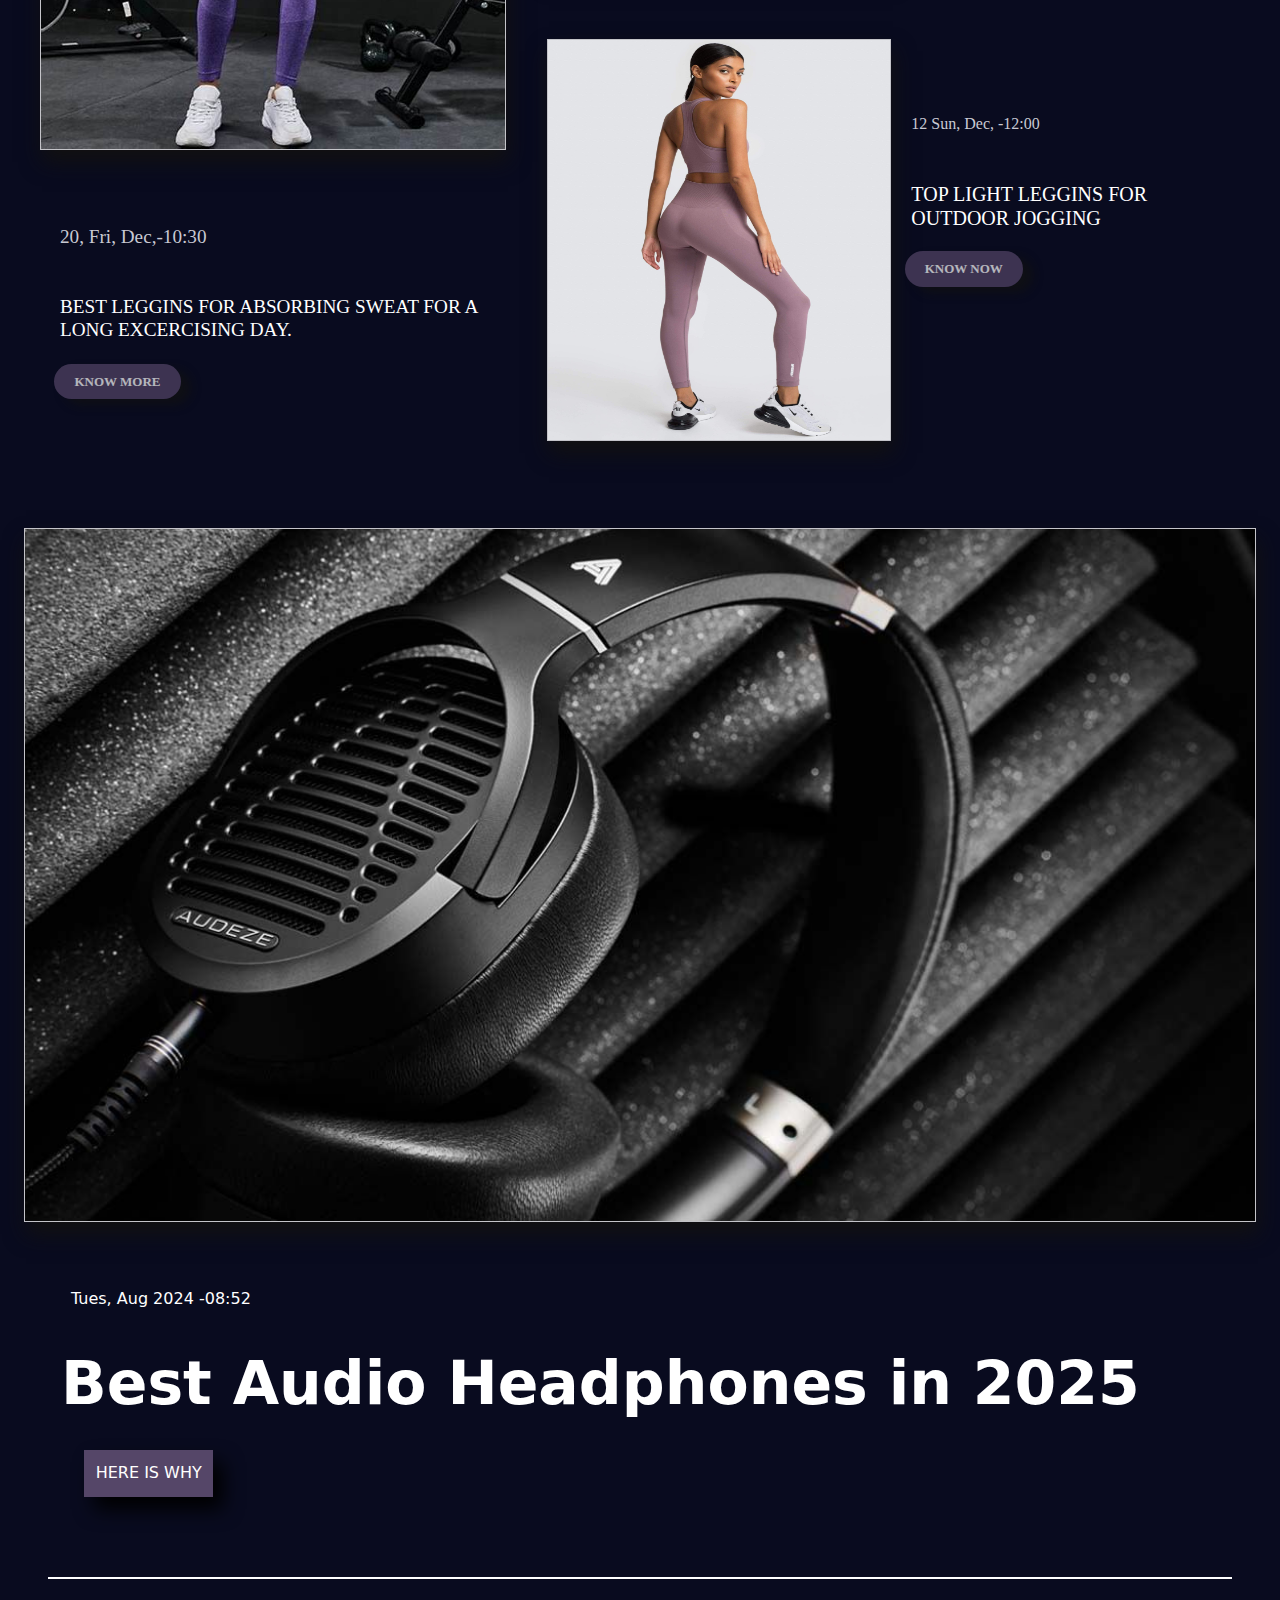
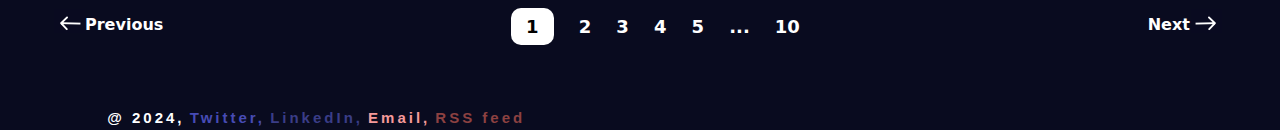
==== commit 9785ce3a: "update on style" ====
--- a/index.html
+++ b/index.html
@@ -24,7 +24,7 @@
                         <h3 class="color-white">USER READER</h3>
                     </div>
                     <div class="Blogger-login color-white">
-                        <h3>LOGIN AS AUTHOR</h3>
+                       <h3> <a href="" style="color:white; text-decoration:none;">LOGIN AS AUTHOR</a></h3>
                     </div>
                 </div>
                <div class="switcher">
--- a/css/vanilla/style.css
+++ b/css/vanilla/style.css
@@ -29,6 +29,24 @@
 .padding-top{
     padding-top: 12px;
 }
+.black{
+    background-color:  black !important;
+}
+.white{
+    background-color:  white !important;
+}
+.text-black{
+    color: black !important;
+}
+.gray{
+    background-color: grey;
+}
+.Bg-Color-Day{
+    background-color: rgb(9, 11, 31);
+}    
+.Bg-Color-Night{
+    background-color: grey
+}    
 .color-white{
     color: white !important;
 }
@@ -44,6 +62,9 @@
 .img:hover, .button input:hover {
     opacity: 80%;
     transition: all 0.3s ease !important;
+}
+.button{
+    padding: 1%;
 }
 /* header container */
 .header{
@@ -76,8 +97,8 @@
     padding-left: 30px;
     z-index: 1;
     position: fixed;
-    left: 80%;
-    top: 0%;
+    left: 85%;
+    top: 8%;
     opacity: 0.8;
    
 }
@@ -92,15 +113,7 @@
     transition: 0.5s ease-in-out;
 
 } 
-.black{
-    background-color:  black !important;
-}
-.white{
-    background-color:  white !important;
-}
-.gray{
-    background-color: grey;
-}
+
 
 .Text-nav h3{
     font-weight: 600;
@@ -122,18 +135,12 @@
     position: absolute;
     top: 10%;
     left: -4%;
-   
-}
+   }
 .filter-bar .description-name{
     margin-left: 50%;
    
     }
-.Bg-Color-Day{
-    background-color: rgb(9, 11, 31);
-}    
-.Bg-Color-Night{
-    background-color: grey
-}    
+
 .description-name span{
     font-weight: 300;
     font-size: small;
@@ -196,7 +203,7 @@
 }
 
 .Hero-text h1{
-     font-size: 200px;
+     font-size: 180px;
     letter-spacing: 3px;
     font-weight: bolder;
     z-index: 2;
@@ -258,9 +265,8 @@
     font-size: 11px;
 }
 
-.button{
-      padding: 1%;
-}
+
+
 .button input{
     color: black;
     border-radius: 20px;
@@ -271,6 +277,42 @@
     box-shadow: 10px 6px 10px rgb(18, 18, 18);
    
 }
+.author-tools{
+    display: none;
+    background-color: gray; 
+    position:absolute;
+    width:100%; 
+    opacity:0.8;
+}
+.author-tools button{
+    border-radius: 10px;
+    font-size: 80%;
+}
+.author-tools button:hover{
+   font-size: 80%;
+   background-color: black;
+   color: white;
+   transition: 0.5s;
+   font-weight: 600;
+}
+.blog-post-card, .blog-post-card2,.blog-post-card3{
+    position: relative;
+}
+.blog-post-card .author-tools{
+    top:3%; 
+}
+.blog-post-card2 .author-tools{
+    top:20%; 
+}
+.blog-post-card3 .author-tools{
+    top:25%; 
+    width: 60%;
+}
+.blog-post-card3:hover .author-tools, .blog-post-card2:hover .author-tools, .blog-post-card:hover .author-tools{
+    transition: 0.3s;
+    display: block;
+}
+
 .blog-post-card .button input{
     font-size: 11px;
     color: black;
@@ -338,6 +380,7 @@
     padding: 0.3%;
     margin: 1%;
     width: 600px;
+    
 }
 .post-container .blog-post-card{
     width: 30% !important;
@@ -369,6 +412,31 @@
     border: 1.5px solid white !important;
     border-radius: 10px !important;
 }
+.first-post:hover .author-tools, .second-post:hover .author-tools, .third-post:hover .author-tools{
+    transition: 0.3s;
+    display: block;
+}
+.first-post, .second-post, .third-post{
+    position: relative;
+}
+.first-post .author-tools, .second-post .author-tools, .third-post .author-tools {
+    /* position: relative; */
+    top: 20%;
+ 
+ }
+ .post-a, .post-b, .post-display{
+    position: relative;
+ }
+ .post-a:hover .author-tools, .post-b:hover .author-tools{
+    width: 50%;
+ }
+
+.post-a:hover .author-tools, .post-b:hover .author-tools, .post-display:hover .author-tools{
+    transition: 0.3s;
+    display: block;
+    top: 20%;
+   
+}  
 .post .button input{
     background-color:rgb(84, 69, 103);
     font-weight: 400;
@@ -459,7 +527,14 @@
     color: white;
 }
 
-
+.catch-phrase-blog{
+    position: relative;
+}
+.catch-phrase-blog:hover .author-tools{
+    display: block;
+    transition: 0.3s;
+    top:20%
+}
 .catch-phrase-blog h2{
     text-align: left;
     font-size: 45px;
@@ -539,6 +614,10 @@
     font-weight: 600;
 }    
 /* links */
+a{
+    color: white;
+    text-decoration: none;
+}
 .links a{
     text-decoration: none;
     font-size: 15px;
--- a/css/vanilla/MediaQuery.css
+++ b/css/vanilla/MediaQuery.css
@@ -1,73 +1,161 @@
 
 
+
+/* Desktop View or Computer View Responsiveness */
+@media (min-width:960px) {
+    .author-mode-text{
+        font-size: 90% !important;
+    }
+    .blogpost-description h3 {
+     font-size: 110%;
+    
+    }
+    .post-display h3{
+        font-size: 120%;
+    }
+    .first-post .blogpost-description h3, .second-post h3,.third-post .blogpost-description h3{
+        font-size: 100% !important;
+    }
+}
+@media (min-width:1770px) {
+    .main{
+        width: 90%;
+        margin:  0 auto;
+
+    }
+    .Main-section{
+        width: 90%;
+        margin: 0 auto;
+    }
+   
+    .Text-nav h3{
+        font-size: x-large;
+    }
+    .switcher{
+        top: 5%;
+    }
+    
+}
+/* Tab View Responsiveness */
+@media (min-width:900px) and (max-width:1200px){
+   
+    .Hero-text-container .Hero-text h1{
+        font-size: 110px;
+    }
+    .first-post .blogpost-description h3, .second-post h3,.third-post .blogpost-description h3{
+        font-size: 120% ;
+    }
+    .datetime-stamp h3 {
+        font-size: 12px;
+    }
+      
+}
+@media (min-width:900px) and (max-width:955px){
+    .catch-phrase-blog{
+        width: 115%;
+      
+    }    
+}
+@media (min-width: 700px) and (max-width:1000px) {
+    .Hero-text-container .Hero-text h1{
+        font-size: 110px !important;
+    }
+   
+    
+}
 
 @media (min-width:800px) and (max-width:960px) {
     .main{
-        width: 115%;
-        margin-left: 3%;
+        width: 100%;
+        /* margin-left: 10%; */
     }
     
     .header{
         padding: 34px  2px 5px 70px;
         /* margin-right: -18%; */
     }
+    .Text-nav{
+        width: 90%;
+    }
     .filter-bar {
         top: -9% !important;
         left: 0% !important;
     }
     .switcher{
-        left: 80% !important;
-        top: 5% !important;
-    }
-    .Hero-text {
+        left: 83% !important;
+        top: 4% !important;
+    }
+    /* .Hero-text {
         margin-left: 5% !important;
-    }
+    } */
     .Main-section{
         width: 100%;
     }
-    /* .first-blog-post{
-        /* margin-right: -23% !important; */
- 
+    .blog-post-card3 .img {
+        width: 100%;
+    }
+    .blog-post-card3 .text-description {
+        width: 50%;
+    }
+    .first-blog-post{
+       width: 90%;
+    }
     .post-display .text-desc{
         margin-left: 0% !important;
     }
-   
-}
-@media (min-width:960px) {
-   
-    .blogpost-description h3 {
-     font-size: 110%;
-    
-    }
-    .post-display h3{
-        font-size: 120%;
-    }
-    
-}
-@media (min-width:900px) and (max-width:1200px){
-    .Hero-text-container .Hero-text h1{
-        font-size: 110px;
-    }
-
-}
-@media (min-width: 700px) and (max-width:1000px) {
-    .Hero-text-container .Hero-text h1{
-        font-size: 110px !important;
-    }
-    
-}
-
-
-@media (width >800px) and (width<960px) {
+    .catch-phrase-blog{
+        width: 110% !important;
+        
+    }    
+   
+}
+@media (width >800px) and (width<962px) {
     .text-description .description {
         margin-top: 70% !important;
     }
     .post-container{
         flex-direction: column;
-
+        flex-wrap: wrap;
+
+    }
+    .Hero-text-container .Hero-text h1{
+        font-size: 70px !important;
+    }
+    .blog-post-card3 .author-tools {
+        width: 65% !important;
+    }
+    .author-tools {
+        font-size: 75%;
+       
+    }
+    .post-a .img img, .post-b .img img{
+        width: 100%;
+    }
+    .post-a .img, .post-b .img{
+        width: 60% !important;
+    }
+    .post-a .text-desc,.post-b .text-desc{
+        width: 50%;
+        margin-left: 5% !important;
+    }
+    .post-a .blogpost-description,.post-b .blogpost-description{
+        width: 100% !important;
+    }
+    .post-a h3, .post-b h3{
+        font-size: 110% !important;
+    }
+    .post-2 .post-display {
+        width: 100%;
+    }
+    .post-display .text-desc{
+        margin-left: 4% !important;
+    }
+    .post-container .blogpost-description {
+        padding: 10px;
+        width: 70%;
     }
     .post-container > div{
-        width: 100%;
+        width: 100% !important;
     }
     .post-container  .text-desc{
         margin: 0 auto;
@@ -79,7 +167,7 @@
     }
     
     .first-post{
-        width: 90% !important;
+        width: 100% !important;
         margin:  0 auto !important;
     }
     .post .img{
@@ -89,6 +177,17 @@
     .post-display .img {
         width: 65% !important;
         margin: 0 auto !important;
+    }
+
+    .catch-phrase-blog:hover .author-tools{
+        top: 5%;
+        margin-left: -0.5% !important;
+        margin-left: 1%;
+       
+    }
+    .author-tools button{
+        font-size: 90% !important;
+
     }
 }
 
@@ -130,10 +229,7 @@
         padding: 1%;
        
           }
-          
-    /* .first-blog-post{
-        margin-right: -5%;
-    } */
+ 
     .post {
         width: 100% !important;
         margin: 0 auto;
@@ -146,7 +242,7 @@
         width: 100%;
     }
     .datetime-stamp, .blogpost-description {
-        padding: 3px;
+        padding: 5px;
     }
     .blog-post-card3 .datetime-stamp h2 {
         font-size: 12px;
@@ -178,6 +274,7 @@
     .blogpost-description h3 {
         font-size: 17px;
     }
+   
     .catch-phrase-blog img{
         height: 400px;
 
@@ -207,6 +304,7 @@
         font-size: 12px;
     }
 }
+/* Mobile Responsiveness */
 @media (min-width:500px) and (max-width:800px) {
     .main{
         width: 100%;
@@ -217,16 +315,17 @@
     }
     .Text-nav h3 {
      
-        font-size: x-small;
+        font-size: small;
     }
     .header .Top-nav {
          margin: 34px;
     }
+    .switcher{
+        left: 85% !important;
+        top: 4% !important;
+    }
         
-    .Hero-text-container .Hero-text h1{
-        font-size: 75px !important;
-    }
- 
+    
     .filter-bar {
         top: -6%;
         left: -1%
@@ -264,7 +363,7 @@
         flex-direction: column;
     }
     .blog-post-card3 .img {
-         max-height: fit-content;
+        max-height: fit-content;
         width: fit-content;
     }
     .blog-post-card3 img{
@@ -274,6 +373,13 @@
     .blog-post-card3 > div{
         width: 100% !important;
     }
+    .Hero-text-container .Hero-text h1{
+        font-size: 60px !important;
+    }
+   
+    .blog-post-card3 .author-tools {
+        width: 100% !important;
+    }
     .post-display .text-desc,.post-display .datetime-stamp,.post-display .button{
         padding-left: 2% !important;
     }
@@ -299,6 +405,18 @@
     .post .img img {
         max-width: 700px;
         
+    }
+    .post-a .author-tools button, .post-b .author-tools button{
+        font-size: 70%;
+
+
+    }
+    .catch-phrase-blog button{
+        font-size: 70%;
+    }
+    .catch-phrase-blog button:hover {
+        font-size:  80%;
+        transition: 0.1s;
     }
 }
 @media (min-width:599px) and (max-width:799px){
@@ -337,7 +455,7 @@
     
 } 
     .filter-bar {
-        top: -35%;
+        top: -10%;
         left: 0;
        
     }
@@ -362,6 +480,13 @@
         flex-direction: column;
        
     }
+    .author-tools {
+        top: 15% !important;
+        width: 100% !important;
+    }
+    .author-tools button{
+        font-size: 75%;
+    }
     .blog-post-card3 .text-description, .blog-post-card3 .img{
         width: 100%;
     }
@@ -391,6 +516,13 @@
     .catch-phrase-blog h2 {
         font-size: 125%;
     }
+    .catch-phrase-blog .author-tools button{
+        padding: 1.5%;
+    }
+    .catch-phrase-blog .author-tools button:hover{
+        transition: 0.1s;
+        font-size: 75%;
+    }
     .nav-numbers {
         padding-top: 8px;
     }
@@ -413,18 +545,19 @@
         font-size: small;
     }
 }
+/* smaller mobile view */
 @media (max-width:400px){
     .header .Top-nav {
         margin: 15px 0px;
     }
+    .Hero-text {
+        margin-left: 20%;
+    }
     .Hero-text-container .Hero-text h1 {
         font-size: 50px;
         font-weight: 600;
     }
-    .Hero-text {
-        margin-left: 20%;
-    }
-
+  
     .filter-bar {
      top: -35%;
      left: 0;
@@ -444,15 +577,13 @@
 }
 @media (max-width: 399px) {
     .filter-bar {
-        top: -20%;
+        top: -25%;
         left: 0;
     }
     .Hero-text h1{
         font-size: 60px;
     }
 }
-
-
 @media (min-width: 130px) and (max-width: 260px){
 .main{
    width: 160%;
